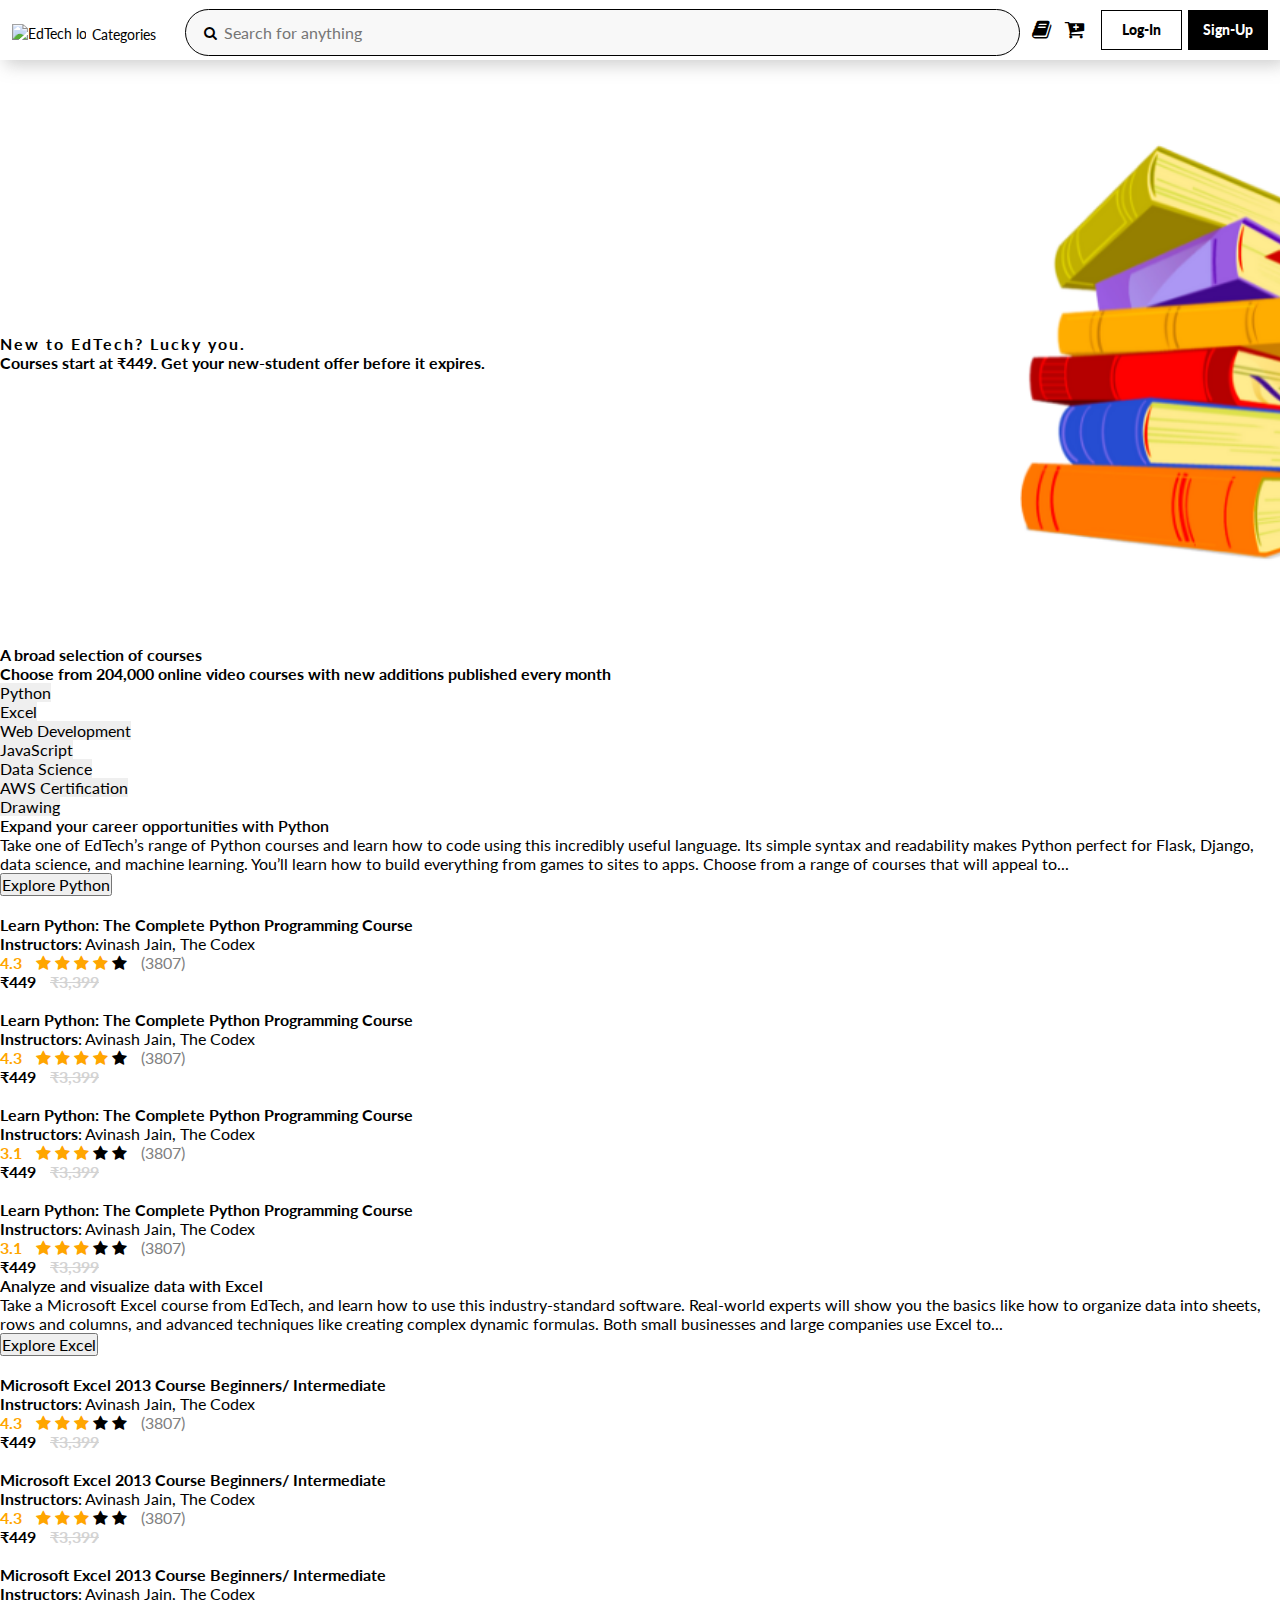
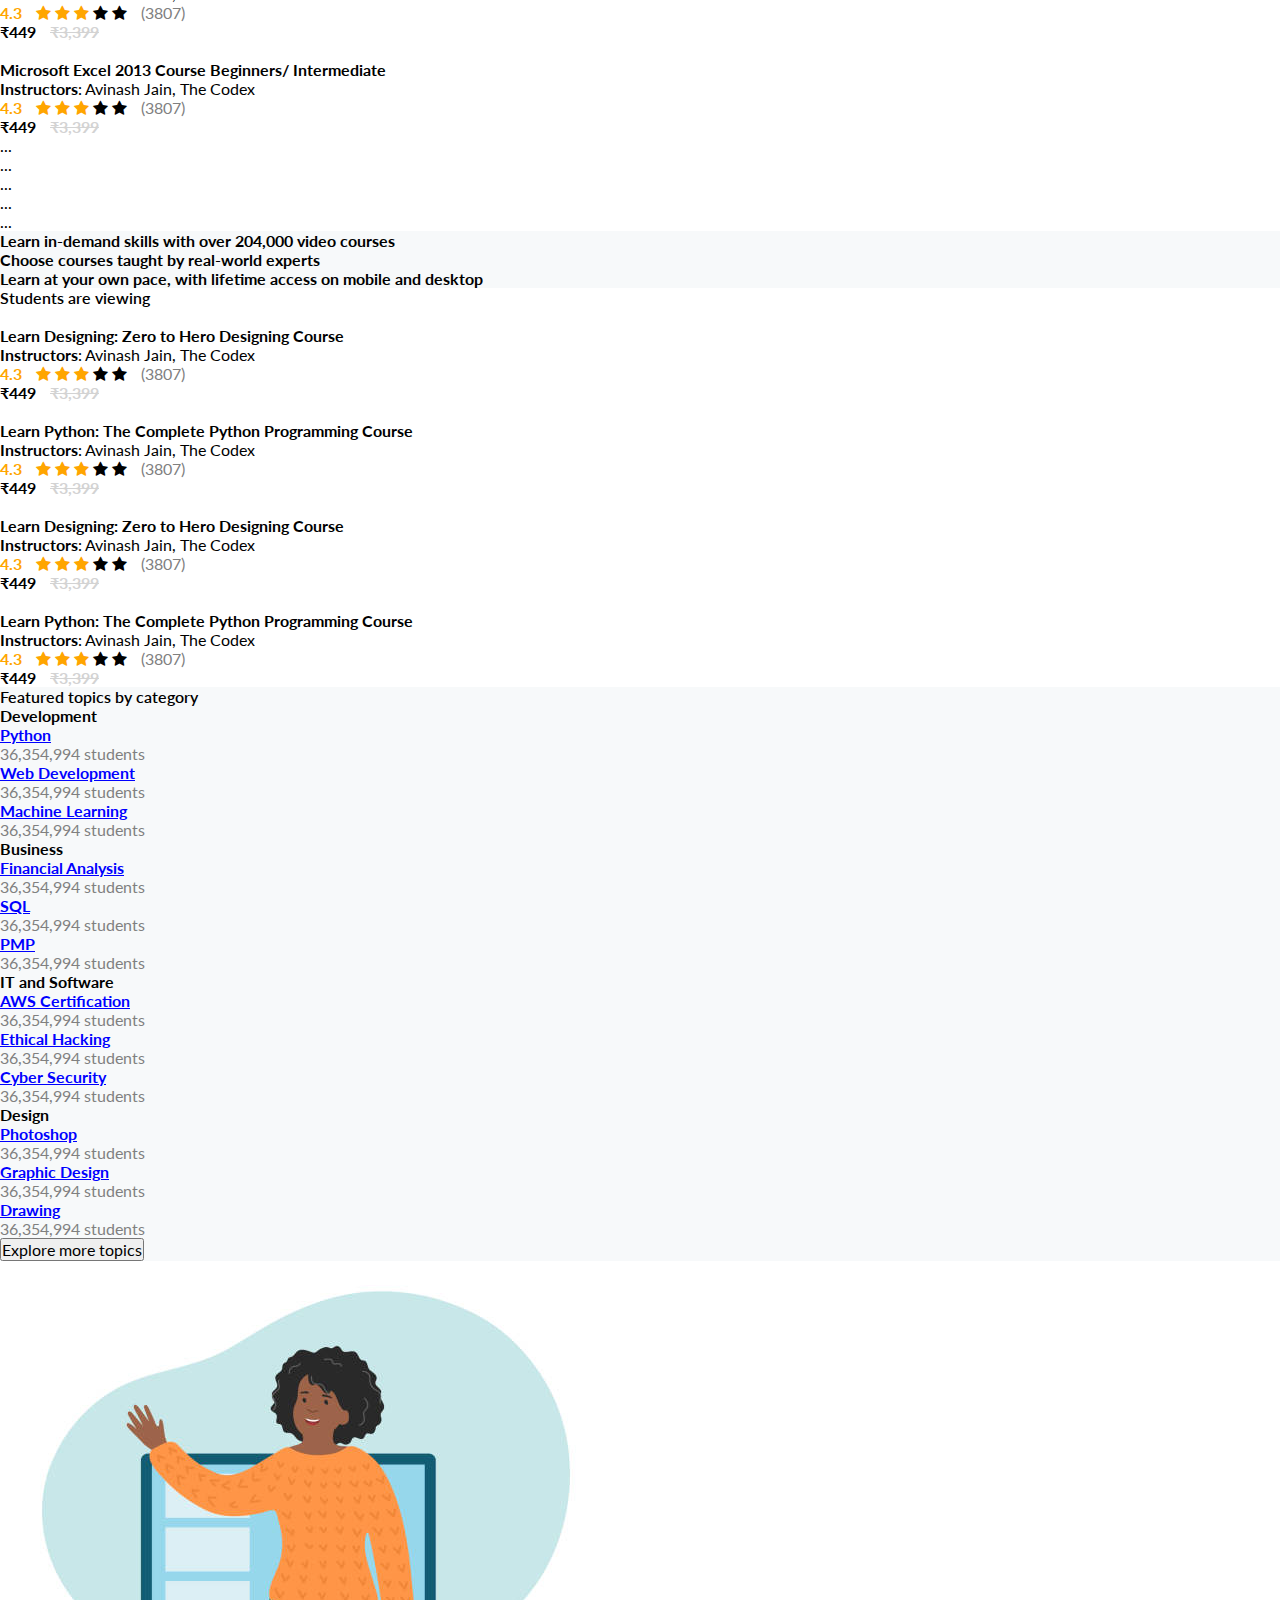
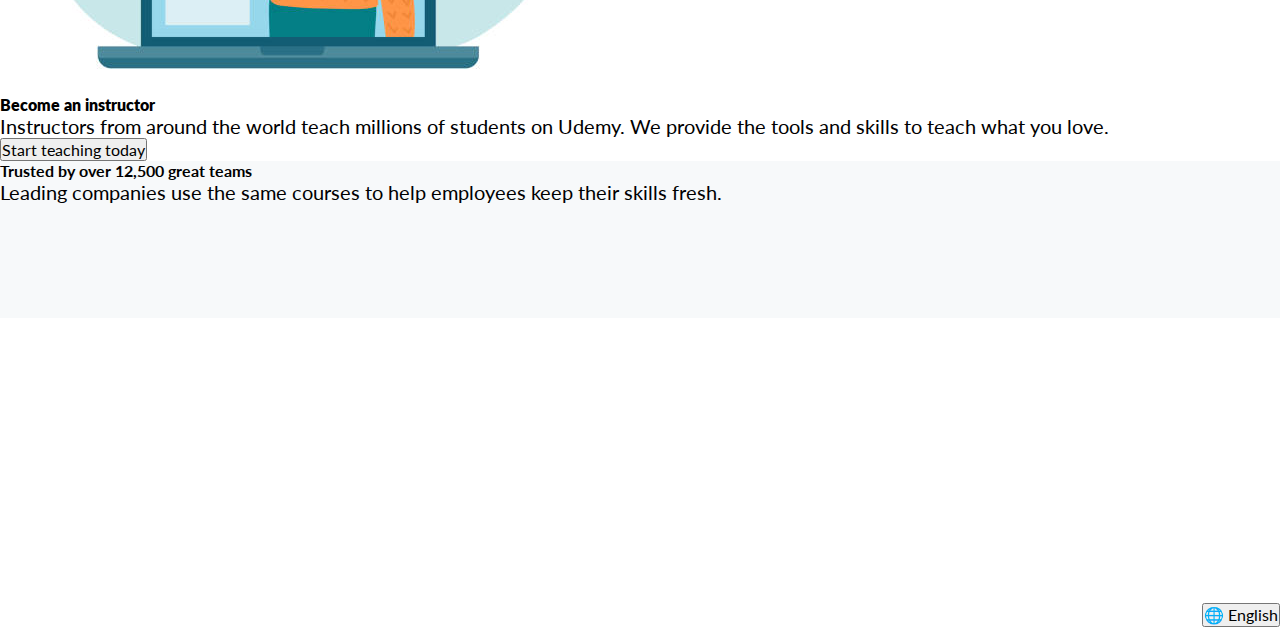
==== index.html @ f1620d8a "first commit" ====
<!DOCTYPE html>
<html lang="en">

<head>
    <meta charset="UTF-8">
    <meta http-equiv="X-UA-Compatible" content="IE=edge">
    <meta name="viewport" content="width=device-width, initial-scale=1.0">
    <title>EdTech</title>
    <!-- CSS only -->

    <link href="https://cdn.jsdelivr.net/npm/bootstrap@5.2.2/dist/css/bootstrap.min.css" rel="stylesheet"
        integrity="sha384-Zenh87qX5JnK2Jl0vWa8Ck2rdkQ2Bzep5IDxbcnCeuOxjzrPF/et3URy9Bv1WTRi" crossorigin="anonymous">
    <link rel="stylesheet" href="https://cdnjs.cloudflare.com/ajax/libs/font-awesome/4.7.0/css/font-awesome.min.css">
    <link rel="stylesheet" href="./css/styles.css">
    <style>
        .checked {
            color: orange;
        }

        a:hover {
            text-decoration: underline;
        }
    </style>
</head>

<body class="container-fluid">

    <nav>
        <button class="menu_icon">
            <i class="fa fa-bars"></i>
        </button>

        <button>
            <img class="logo"
                src="https://cdna.artstation.com/p/assets/images/images/016/849/046/large/kyle-miller-edtech-logo.jpg?1553705669"
                alt="EdTech logo" />
        </button>

        <button style="display: flex; padding-top: 10px; margin-right: 20px; " type="button">Categories</button>

        <!-- Search  -->
        <form action="nothing">
            <button type="submit"><i class="fa fa-search"></i></button>
            <input type="text" placeholder="Search for anything" />
        </form>
        <!-- ----- -->

        <a href="/learning.html" class="">
            <button class="book" type="button">
                <i class="fa fa-book" style="transform: scale(150%);"></i>
            </button>
        </a>
        <a href="/cart.html" class="">
            <button class="cart" type="button">
                <i class="fa fa-cart-plus" style="transform: scale(150%);"></i>
            </button>
        </a>
        <a href="./login.html"><button class="logIn" type="button">Log-In</button></a>
        <a href="./signup.html"><button class="signUp" type="button">Sign-Up</button></a>
    </nav>

    <!-- header -->
    <header style="display: grid; align-content: center;">
        <div class="row">
            <div class="col-4 offset-1 ">
                <div class="card px-4 py-4 shadow">
                    <h1 style="font-weight: 700;letter-spacing: 2px;">New to EdTech? Lucky you.</h1>
                    <h5>Courses start at ₹449. Get your new-student offer before it expires.</h5>
                </div>
            </div>
            <div class="col-6">
            </div>
        </div>
    </header>

    <main class="my-5">
        <section class="px-3 my-5">
            <h2 style="font-weight: 700;">A broad selection of courses</h2>
            <h5>Choose from 204,000 online video courses with new additions published every month</h5>

            <div class="my-4 fs-5">
                <ul class="nav nav-tabs mb-3" id="myTab" role="tablist" style="border: 0 !important;">
                    <li class="nav-item" role="presentation">
                        <button class="nav-link active" id="home-tab" data-bs-toggle="tab"
                            data-bs-target="#home-tab-pane" type="button" role="tab" aria-controls="home-tab-pane"
                            aria-selected="true" style="border: 0 !important;">Python</button>
                    </li>
                    <li class="nav-item" role="presentation">
                        <button class="nav-link" id="profile-tab" data-bs-toggle="tab"
                            data-bs-target="#profile-tab-pane" type="button" role="tab" aria-controls="profile-tab-pane"
                            aria-selected="false" style="border: 0 !important;">Excel</button>
                    </li>
                    <li class="nav-item" role="presentation">
                        <button class="nav-link" id="contact-tab" data-bs-toggle="tab"
                            data-bs-target="#contact-tab-pane" type="button" role="tab" aria-controls="contact-tab-pane"
                            aria-selected="false" style="border: 0 !important;">Web Development</button>
                    </li>
                    <li class="nav-item" role="presentation">
                        <button class="nav-link" id="javascript-tab" data-bs-toggle="tab"
                            data-bs-target="#javascript-tab-pane" type="button" role="tab"
                            aria-controls="javascript-tab-pane" aria-selected="false"
                            style="border: 0 !important;">JavaScript</button>
                    </li>
                    <li class="nav-item" role="presentation">
                        <button class="nav-link" id="ds-tab" data-bs-toggle="tab" data-bs-target="#ds-tab-pane"
                            type="button" role="tab" aria-controls="ds-tab-pane" aria-selected="false"
                            style="border: 0 !important;">Data Science</button>
                    </li>
                    <li class="nav-item" role="presentation">
                        <button class="nav-link" id="aws-tab" data-bs-toggle="tab" data-bs-target="#aws-tab-pane"
                            type="button" role="tab" aria-controls="aws-tab-pane" aria-selected="false"
                            style="border: 0 !important;">AWS Certification</button>
                    </li>
                    <li class="nav-item" role="presentation">
                        <button class="nav-link" id="drawing-tab" data-bs-toggle="tab"
                            data-bs-target="#drawing-tab-pane" type="button" role="tab" aria-controls="drawing-tab-pane"
                            aria-selected="false" style="border: 0 !important;">Drawing</button>
                    </li>
                </ul>
                <div class="tab-content" id="myTabContent">
                    <div class="tab-pane fade show active" id="home-tab-pane" role="tabpanel" aria-labelledby="home-tab"
                        tabindex="0">
                        <div class="card py-4 px-4">
                            <h3 style="font-weight: 600;">Expand your career opportunities with Python</h3>
                            <p>Take one of EdTech’s range of Python courses and learn how to code using this incredibly
                                useful language. Its simple syntax and readability makes Python perfect for Flask,
                                Django, data science, and machine learning. You’ll learn how to build everything from
                                games to sites to apps. Choose from a range of courses that will appeal to...</p>
                            <div class="mb-4">
                                <button class="btn btn-outline-dark pb-2 rounded-0">Explore Python</button>
                            </div>

                            <div class="row">
                                <div class="col-3">
                                    <a href="/course.html" class="" style="text-decoration: none; color:black">
                                        <div class="">
                                            <img src="https://i.pinimg.com/736x/26/56/7e/26567ea3d31725c30d3c6a5e20f663bc.jpg"
                                                alt="" class="img-fluid">
                                            <h5 class="mt-4" style="font-weight: bold;">Learn Python: The Complete
                                                Python
                                                Programming Course</h5>
                                            <p><small>
                                                    <span style="font-weight: bold;">Instructors</span>:
                                                    Avinash Jain, The Codex
                                                </small><br>
                                                <small>
                                                    <span
                                                        style="color: orange;font-weight: bold;margin-right: 10px;">4.3</span>
                                                    <span class="fa fa-star checked"></span>
                                                    <span class="fa fa-star checked"></span>
                                                    <span class="fa fa-star checked"></span>
                                                    <span class="fa fa-star checked"></span>
                                                    <span class="fa fa-star" style="margin-right: 10px;"></span>
                                                    <span style="color: gray;">(3807)</span>
                                                </small>
                                            </p>
                                            <p style="font-weight: bold;"><span style="margin-right: 10px;">₹449</span>
                                                <span
                                                    style="color:lightgray;text-decoration: line-through;">₹3,399</span>
                                            </p>
                                        </div>
                                    </a>
                                </div>

                                <div class="col-3">
                                    <a href="/course.html" class="" style="text-decoration: none; color:black">
                                        <div class="">
                                            <img src="https://i.pinimg.com/736x/26/56/7e/26567ea3d31725c30d3c6a5e20f663bc.jpg"
                                                alt="" class="img-fluid">
                                            <h5 class="mt-4" style="font-weight: bold;">Learn Python: The Complete
                                                Python
                                                Programming Course</h5>
                                            <p><small>
                                                    <span style="font-weight: bold;">Instructors</span>:
                                                    Avinash Jain, The Codex
                                                </small><br>
                                                <small>
                                                    <span
                                                        style="color: orange;font-weight: bold;margin-right: 10px;">4.3</span>
                                                    <span class="fa fa-star checked"></span>
                                                    <span class="fa fa-star checked"></span>
                                                    <span class="fa fa-star checked"></span>
                                                    <span class="fa fa-star checked"></span>
                                                    <span class="fa fa-star" style="margin-right: 10px;"></span>
                                                    <span style="color: gray;">(3807)</span>
                                                </small>
                                            </p>
                                            <p style="font-weight: bold;"><span style="margin-right: 10px;">₹449</span>
                                                <span
                                                    style="color:lightgray;text-decoration: line-through;">₹3,399</span>
                                            </p>
                                        </div>
                                    </a>
                                </div>
                                <div class="col-3">
                                    <a href="/course.html" class="" style="text-decoration: none; color:black">
                                        <div class="">
                                            <img src="https://i.pinimg.com/736x/26/56/7e/26567ea3d31725c30d3c6a5e20f663bc.jpg"
                                                alt="" class="img-fluid">
                                            <h5 class="mt-4" style="font-weight: bold;">Learn Python: The Complete
                                                Python
                                                Programming Course</h5>
                                            <p><small>
                                                    <span style="font-weight: bold;">Instructors</span>:
                                                    Avinash Jain, The Codex
                                                </small><br>
                                                <small>
                                                    <span
                                                        style="color: orange;font-weight: bold;margin-right: 10px;">3.1</span>
                                                    <span class="fa fa-star checked"></span>
                                                    <span class="fa fa-star checked"></span>
                                                    <span class="fa fa-star checked"></span>
                                                    <span class="fa fa-star"></span>
                                                    <span class="fa fa-star" style="margin-right: 10px;"></span>
                                                    <span style="color: gray;">(3807)</span>
                                                </small>
                                            </p>
                                            <p style="font-weight: bold;"><span style="margin-right: 10px;">₹449</span>
                                                <span
                                                    style="color:lightgray;text-decoration: line-through;">₹3,399</span>
                                            </p>
                                        </div>
                                    </a>
                                </div>
                                <div class="col-3">
                                    <a href="/course.html" class="" style="text-decoration: none; color:black">
                                        <div class="">
                                            <img src="https://i.pinimg.com/736x/26/56/7e/26567ea3d31725c30d3c6a5e20f663bc.jpg"
                                                alt="" class="img-fluid">
                                            <h5 class="mt-4" style="font-weight: bold;">Learn Python: The Complete
                                                Python
                                                Programming Course</h5>
                                            <p><small>
                                                    <span style="font-weight: bold;">Instructors</span>:
                                                    Avinash Jain, The Codex
                                                </small><br>
                                                <small>
                                                    <span
                                                        style="color: orange;font-weight: bold;margin-right: 10px;">3.1</span>
                                                    <span class="fa fa-star checked"></span>
                                                    <span class="fa fa-star checked"></span>
                                                    <span class="fa fa-star checked"></span>
                                                    <span class="fa fa-star"></span>
                                                    <span class="fa fa-star" style="margin-right: 10px;"></span>
                                                    <span style="color: gray;">(3807)</span>
                                                </small>
                                            </p>
                                            <p style="font-weight: bold;"><span style="margin-right: 10px;">₹449</span>
                                                <span
                                                    style="color:lightgray;text-decoration: line-through;">₹3,399</span>
                                            </p>
                                        </div>
                                    </a>
                                </div>
                            </div>
                        </div>
                    </div>
                    <div class="tab-pane fade" id="profile-tab-pane" role="tabpanel" aria-labelledby="profile-tab"
                        tabindex="0">
                        <div class="card py-4 px-4">
                            <h3 style="font-weight: 600;">Analyze and visualize data with Excel</h3>
                            <p>Take a Microsoft Excel course from EdTech, and learn how to use this industry-standard
                                software. Real-world experts will show you the basics like how to organize data into
                                sheets, rows and columns, and advanced techniques like creating complex dynamic
                                formulas. Both small businesses and large companies use Excel to...</p>
                            <div class="mb-4">
                                <button class="btn btn-outline-dark pb-2 rounded-0">Explore Excel</button>
                            </div>

                            <div class="row">
                                <div class="col-3">
                                    <div class="">
                                        <img src="https://asset20.ckassets.com/blog/wp-content/uploads/sites/5/Blog-Images/Excel-Courses-Online/Beg-to-adv.jpg"
                                            alt="" class="img-fluid">
                                        <h5 class="mt-4" style="font-weight: bold;">Microsoft Excel 2013 Course
                                            Beginners/ Intermediate </h5>
                                        <p><small>
                                                <span style="font-weight: bold;">Instructors</span>:
                                                Avinash Jain, The Codex
                                            </small><br>
                                            <small>
                                                <span
                                                    style="color: orange;font-weight: bold;margin-right: 10px;">4.3</span>
                                                <span class="fa fa-star checked"></span>
                                                <span class="fa fa-star checked"></span>
                                                <span class="fa fa-star checked"></span>
                                                <span class="fa fa-star"></span>
                                                <span class="fa fa-star" style="margin-right: 10px;"></span>
                                                <span style="color: gray;">(3807)</span>
                                            </small>
                                        </p>
                                        <p style="font-weight: bold;"><span style="margin-right: 10px;">₹449</span>
                                            <span style="color:lightgray;text-decoration: line-through;">₹3,399</span>
                                        </p>
                                    </div>
                                </div>
                                <div class="col-3">
                                    <div class="">
                                        <img src="https://asset20.ckassets.com/blog/wp-content/uploads/sites/5/Blog-Images/Excel-Courses-Online/Beg-to-adv.jpg"
                                            alt="" class="img-fluid">
                                        <h5 class="mt-4" style="font-weight: bold;">Microsoft Excel 2013 Course
                                            Beginners/ Intermediate </h5>
                                        <p><small>
                                                <span style="font-weight: bold;">Instructors</span>:
                                                Avinash Jain, The Codex
                                            </small><br>
                                            <small>
                                                <span
                                                    style="color: orange;font-weight: bold;margin-right: 10px;">4.3</span>
                                                <span class="fa fa-star checked"></span>
                                                <span class="fa fa-star checked"></span>
                                                <span class="fa fa-star checked"></span>
                                                <span class="fa fa-star"></span>
                                                <span class="fa fa-star" style="margin-right: 10px;"></span>
                                                <span style="color: gray;">(3807)</span>
                                            </small>
                                        </p>
                                        <p style="font-weight: bold;"><span style="margin-right: 10px;">₹449</span>
                                            <span style="color:lightgray;text-decoration: line-through;">₹3,399</span>
                                        </p>
                                    </div>
                                </div>
                                <div class="col-3">
                                    <div class="">
                                        <img src="https://asset20.ckassets.com/blog/wp-content/uploads/sites/5/Blog-Images/Excel-Courses-Online/Beg-to-adv.jpg"
                                            alt="" class="img-fluid">
                                        <h5 class="mt-4" style="font-weight: bold;">Microsoft Excel 2013 Course
                                            Beginners/ Intermediate </h5>
                                        <p><small>
                                                <span style="font-weight: bold;">Instructors</span>:
                                                Avinash Jain, The Codex
                                            </small><br>
                                            <small>
                                                <span
                                                    style="color: orange;font-weight: bold;margin-right: 10px;">4.3</span>
                                                <span class="fa fa-star checked"></span>
                                                <span class="fa fa-star checked"></span>
                                                <span class="fa fa-star checked"></span>
                                                <span class="fa fa-star"></span>
                                                <span class="fa fa-star" style="margin-right: 10px;"></span>
                                                <span style="color: gray;">(3807)</span>
                                            </small>
                                        </p>
                                        <p style="font-weight: bold;"><span style="margin-right: 10px;">₹449</span>
                                            <span style="color:lightgray;text-decoration: line-through;">₹3,399</span>
                                        </p>
                                    </div>
                                </div>
                                <div class="col-3">
                                    <div class="">
                                        <img src="https://asset20.ckassets.com/blog/wp-content/uploads/sites/5/Blog-Images/Excel-Courses-Online/Beg-to-adv.jpg"
                                            alt="" class="img-fluid">
                                        <h5 class="mt-4" style="font-weight: bold;">Microsoft Excel 2013 Course
                                            Beginners/ Intermediate </h5>
                                        <p><small>
                                                <span style="font-weight: bold;">Instructors</span>:
                                                Avinash Jain, The Codex
                                            </small><br>
                                            <small>
                                                <span
                                                    style="color: orange;font-weight: bold;margin-right: 10px;">4.3</span>
                                                <span class="fa fa-star checked"></span>
                                                <span class="fa fa-star checked"></span>
                                                <span class="fa fa-star checked"></span>
                                                <span class="fa fa-star"></span>
                                                <span class="fa fa-star" style="margin-right: 10px;"></span>
                                                <span style="color: gray;">(3807)</span>
                                            </small>
                                        </p>
                                        <p style="font-weight: bold;"><span style="margin-right: 10px;">₹449</span>
                                            <span style="color:lightgray;text-decoration: line-through;">₹3,399</span>
                                        </p>
                                    </div>
                                </div>
                            </div>
                        </div>
                    </div>
                    <div class="tab-pane fade" id="contact-tab-pane" role="tabpanel" aria-labelledby="contact-tab"
                        tabindex="0">...</div>
                    <div class="tab-pane fade" id="javascript-tab-pane" role="tabpanel" aria-labelledby="javascript-tab"
                        tabindex="0">...</div>
                    <div class="tab-pane fade" id="ds-tab-pane" role="tabpanel" aria-labelledby="ds-tab" tabindex="0">
                        ...</div>
                    <div class="tab-pane fade" id="aws-tab-pane" role="tabpanel" aria-labelledby="aws-tab" tabindex="0">
                        ...</div>
                    <div class="tab-pane fade" id="drawing-tab-pane" role="tabpanel" aria-labelledby="drawing-tab"
                        tabindex="0">...</div>
                </div>
            </div>
        </section>

        <section style="background-color: #f7f9fa;" class="py-4">
            <div class="px-5">
                <div class="row">
                    <div class="col">
                        <div class="row">
                            <div class="col-3">
                                <!-- Add Image -->

                            </div>
                            <div class="col-9">
                                <h5 style="font-weight: bold;">Learn in-demand skills with over 204,000 video courses
                                </h5>
                            </div>
                        </div>
                    </div>
                    <div class="col">
                        <div class="row">
                            <div class="col-3">
                                <!-- Add Image -->

                            </div>
                            <div class="col-9">
                                <h5 style="font-weight: bold;">Choose courses taught by real-world experts</h5>
                            </div>
                        </div>
                    </div>
                    <div class="col">
                        <div class="row">
                            <div class="col-3">
                                <!-- Add Image -->

                            </div>
                            <div class="col-9">
                                <h5 style="font-weight: bold;">Learn at your own pace, with lifetime access on mobile
                                    and desktop</h5>
                            </div>
                        </div>
                    </div>
                </div>
            </div>
        </section>

        <section class="my-5 py-5">
            <div class="mx-5">
                <h3 style="font-weight: 600;" class="mb-3">Students are viewing</h3>

                <div class="row">
                    <div class="col-3">
                        <div class="">
                            <img src="https://www.appdupe.com/blog/wp-content/uploads/2020/07/poster_1.jpg" alt=""
                                class="img-fluid">
                            <h5 class="mt-4" style="font-weight: bold;">Learn Designing: Zero to Hero Designing
                                Course</h5>
                            <p><small>
                                    <span style="font-weight: bold;">Instructors</span>:
                                    Avinash Jain, The Codex
                                </small><br>
                                <small>
                                    <span style="color: orange;font-weight: bold;margin-right: 10px;">4.3</span>
                                    <span class="fa fa-star checked"></span>
                                    <span class="fa fa-star checked"></span>
                                    <span class="fa fa-star checked"></span>
                                    <span class="fa fa-star"></span>
                                    <span class="fa fa-star" style="margin-right: 10px;"></span>
                                    <span style="color: gray;">(3807)</span>
                                </small>
                            </p>
                            <p style="font-weight: bold;"><span style="margin-right: 10px;">₹449</span> <span
                                    style="color:lightgray;text-decoration: line-through;">₹3,399</span></p>
                        </div>
                    </div>
                    <div class="col-3">
                        <div class="">
                            <img src="https://www.fossmint.com/wp-content/uploads/2020/03/Udemy-Advance-Python-Learning-Courses.png"
                                alt="" class="img-fluid">
                            <h5 class="mt-4" style="font-weight: bold;">Learn Python: The Complete Python Programming
                                Course</h5>
                            <p><small>
                                    <span style="font-weight: bold;">Instructors</span>:
                                    Avinash Jain, The Codex
                                </small><br>
                                <small>
                                    <span style="color: orange;font-weight: bold;margin-right: 10px;">4.3</span>
                                    <span class="fa fa-star checked"></span>
                                    <span class="fa fa-star checked"></span>
                                    <span class="fa fa-star checked"></span>
                                    <span class="fa fa-star"></span>
                                    <span class="fa fa-star" style="margin-right: 10px;"></span>
                                    <span style="color: gray;">(3807)</span>
                                </small>
                            </p>
                            <p style="font-weight: bold;"><span style="margin-right: 10px;">₹449</span> <span
                                    style="color:lightgray;text-decoration: line-through;">₹3,399</span></p>
                        </div>
                    </div>
                    <div class="col-3">
                        <div class="">
                            <img src="https://www.appdupe.com/blog/wp-content/uploads/2020/07/poster_1.jpg" alt=""
                                class="img-fluid">
                            <h5 class="mt-4" style="font-weight: bold;">Learn Designing: Zero to Hero Designing
                                Course</h5>
                            <p><small>
                                    <span style="font-weight: bold;">Instructors</span>:
                                    Avinash Jain, The Codex
                                </small><br>
                                <small>
                                    <span style="color: orange;font-weight: bold;margin-right: 10px;">4.3</span>
                                    <span class="fa fa-star checked"></span>
                                    <span class="fa fa-star checked"></span>
                                    <span class="fa fa-star checked"></span>
                                    <span class="fa fa-star"></span>
                                    <span class="fa fa-star" style="margin-right: 10px;"></span>
                                    <span style="color: gray;">(3807)</span>
                                </small>
                            </p>
                            <p style="font-weight: bold;"><span style="margin-right: 10px;">₹449</span> <span
                                    style="color:lightgray;text-decoration: line-through;">₹3,399</span></p>
                        </div>
                    </div>
                    <div class="col-3">
                        <div class="">
                            <img src="https://www.fossmint.com/wp-content/uploads/2020/03/Udemy-Advance-Python-Learning-Courses.png"
                                alt="" class="img-fluid">
                            <h5 class="mt-4" style="font-weight: bold;">Learn Python: The Complete Python Programming
                                Course</h5>
                            <p><small>
                                    <span style="font-weight: bold;">Instructors</span>:
                                    Avinash Jain, The Codex
                                </small><br>
                                <small>
                                    <span style="color: orange;font-weight: bold;margin-right: 10px;">4.3</span>
                                    <span class="fa fa-star checked"></span>
                                    <span class="fa fa-star checked"></span>
                                    <span class="fa fa-star checked"></span>
                                    <span class="fa fa-star"></span>
                                    <span class="fa fa-star" style="margin-right: 10px;"></span>
                                    <span style="color: gray;">(3807)</span>
                                </small>
                            </p>
                            <p style="font-weight: bold;"><span style="margin-right: 10px;">₹449</span> <span
                                    style="color:lightgray;text-decoration: line-through;">₹3,399</span></p>
                        </div>
                    </div>
                </div>
            </div>
        </section>

        <section class="my-5 py-5 mx-0 px-0" style="background-color: #F7F9FA;">
            <div class="mx-5">
                <h3 style="font-weight: 600;" class="mb-5">Featured topics by category</h3>
                <div class="row">
                    <div class="col">
                        <h4 class="pb-2">Development</h4>
                        <div class="my-4">
                            <h5><a href="" style="color: blue;">Python</a></h5>
                            <p style="color: gray;">36,354,994 students</p>
                        </div>
                        <div class="my-4">
                            <h5><a href="" style="color: blue;">Web Development</a></h5>
                            <p style="color: gray;">36,354,994 students</p>
                        </div>
                        <div class="my-4">
                            <h5><a href="" style="color: blue;">Machine Learning</a></h5>
                            <p style="color: gray;">36,354,994 students</p>
                        </div>

                    </div>
                    <div class="col">
                        <h4 class="pb-2">Business</h4>
                        <div class="my-4">
                            <h5><a href="" style="color: blue;">Financial Analysis</a></h5>
                            <p style="color: gray;">36,354,994 students</p>
                        </div>
                        <div class="my-4">
                            <h5><a href="" style="color: blue;">SQL</a></h5>
                            <p style="color: gray;">36,354,994 students</p>
                        </div>
                        <div class="my-4">
                            <h5><a href="" style="color: blue;">PMP</a></h5>
                            <p style="color: gray;">36,354,994 students</p>
                        </div>
                    </div>
                    <div class="col">
                        <h4 class="pb-2">IT and Software</h4>
                        <div class="my-4">
                            <h5><a href="" style="color: blue;">AWS Certification</a></h5>
                            <p style="color: gray;">36,354,994 students</p>
                        </div>
                        <div class="my-4">
                            <h5><a href="" style="color: blue;">Ethical Hacking</a></h5>
                            <p style="color: gray;">36,354,994 students</p>
                        </div>
                        <div class="my-4">
                            <h5><a href="" style="color: blue;">Cyber Security</a></h5>
                            <p style="color: gray;">36,354,994 students</p>
                        </div>
                    </div>
                    <div class="col">
                        <h4 class="pb-2">Design</h4>
                        <div class="my-4">
                            <h5><a href="" style="color: blue;">Photoshop</a></h5>
                            <p style="color: gray;">36,354,994 students</p>
                        </div>
                        <div class="my-4">
                            <h5><a href="" style="color: blue;">Graphic Design</a></h5>
                            <p style="color: gray;">36,354,994 students</p>
                        </div>
                        <div class="my-4">
                            <h5><a href="" style="color: blue;">Drawing</a></h5>
                            <p style="color: gray;">36,354,994 students</p>
                        </div>
                    </div>
                </div>
                <div class="mb-4 mt-3">
                    <button class="btn btn-outline-dark pb-2 rounded-0">Explore more topics</button>
                </div>
            </div>
        </section>


        <section class="my-5 pb-5">
            <div class="container">
                <div class="row d-flex align-items-center">
                    <div class="col-5 offset-1">
                        <img src="./images/instructor.jpg" alt="" class="img-fluid">
                    </div>
                    <div class="col-4">
                        <h1 style="font-weight: 800;">Become an instructor</h1>
                        <p style="font-size: 20px;" class="pb-3">Instructors from around the world teach millions of
                            students on Udemy. We provide the tools and skills to teach what you love.</p>
                        <button class="btn btn-dark rounded-0 pb-2">Start teaching today</button>
                    </div>
                </div>
            </div>
        </section>

        <section class="my-5" style="background-color: #F7F9FA;">
            <div class="px-5 py-5">
                <h3 class="text-center" style="font-weight: bold;">Trusted by over 12,500 great teams</h3>
                <p class="text-center mb-5" style="font-size: 20px;">Leading companies use the same courses to help
                    employees keep their skills fresh.</p>
                <div class="row">
                    <div class="col">
                        <img src="https://s.udemycdn.com/partner-logos/v4/nasdaq-dark.svg" alt="" class="img-fluid">
                    </div>
                    <div class="col">
                        <img src="https://s.udemycdn.com/partner-logos/v4/volkswagen-dark.svg" alt="" class="img-fluid">
                    </div>
                    <div class="col">
                        <img src="https://s.udemycdn.com/partner-logos/v4/box-dark.svg" alt="" class="img-fluid">
                    </div>
                    <div class="col">
                        <img src="https://s.udemycdn.com/partner-logos/v4/netapp-dark.svg" alt="" class="img-fluid">
                    </div>
                    <div class="col">
                        <img src="https://s.udemycdn.com/partner-logos/v4/eventbrite-dark.svg" alt="" class="img-fluid">
                    </div>
                    <div class="col">
                        <img src="https://s.udemycdn.com/partner-logos/v4/tcs-dark.svg" alt="" class="img-fluid">
                    </div>
                </div>
            </div>
        </section>

        <footer class="bg-dark">
            <div class="px-5 py-5">
                <div class="row">
                    <div class="col">
                        <p><a href="" style="color:white;text-decoration:none;">EdTech Business</a></p>
                        <p><a href="" style="color:white;text-decoration:none;">Teacher on EdTech</a></p>
                        <p><a href="" style="color:white;text-decoration:none;">About Us</a></p>
                        <p><a href="" style="color:white;text-decoration:none;">Get The App</a></p>
                        <p><a href="" style="color:white;text-decoration:none;">Contact Us</a></p>
                    </div>

                    <div class="col">
                        <p><a href="" style="color:white;text-decoration:none;">Careers</a></p>
                        <p><a href="" style="color:white;text-decoration:none;">Blog</a></p>
                        <p><a href="" style="color:white;text-decoration:none;">Help and Support</a></p>
                        <p><a href="" style="color:white;text-decoration:none;">Affilate</a></p>
                        <p><a href="" style="color:white;text-decoration:none;">Investors</a></p>
                    </div>

                    <div class="col">
                        <p><a href="" style="color:white;text-decoration:none;">Terms</a></p>
                        <p><a href="" style="color:white;text-decoration:none;">Privacy Policy</a></p>
                        <p><a href="" style="color:white;text-decoration:none;">Cookie Settings</a></p>
                        <p><a href="" style="color:white;text-decoration:none;">Sitemap</a></p>
                        <p><a href="" style="color:white;text-decoration:none;">Accesibility Statement</a></p>
                    </div>
                    <div class="col">
                        <button class="btn btn-outline-light rounded-0 ps-3 pb-2 pe-5" style="float:right">
                            🌐 English
                        </button>
                    </div>
                </div>
            </div>
            <div class="px-5">
                <div class="row">
                    <div class="col">
                        <img style="height: 50px"
                            src="https://cdna.artstation.com/p/assets/images/images/016/849/046/large/kyle-miller-edtech-logo.jpg?1553705669"
                            alt="" class="img-fluid">
                    </div>
                    <div class="col">
                        <p style="float: right; color: white;">© 2022 EdTech, Inc.</p>
                    </div>
                </div>
            </div>
        </footer>

        <!-- JavaScript Bundle with Popper -->
        <script src="https://cdn.jsdelivr.net/npm/bootstrap@5.2.2/dist/js/bootstrap.bundle.min.js"
            integrity="sha384-OERcA2EqjJCMA+/3y+gxIOqMEjwtxJY7qPCqsdltbNJuaOe923+mo//f6V8Qbsw3"
            crossorigin="anonymous"></script>
        <!-- <script defer src="https://use.fontawesome.com/releases/v5.15.4/js/all.js"
            integrity="sha384-rOA1PnstxnOBLzCLMcre8ybwbTmemjzdNlILg8O7z1lUkLXozs4DHonlDtnE7fpc"
            crossorigin="anonymous"></script>
        <script defer src="https://use.fontawesome.com/releases/v5.15.4/js/solid.js"
            integrity="sha384-/BxOvRagtVDn9dJ+JGCtcofNXgQO/CCCVKdMfL115s3gOgQxWaX/tSq5V8dRgsbc"
            crossorigin="anonymous"></script> -->

</body>

</html>
---- css/styles.css ----
@import url('https://fonts.googleapis.com/css2?family=Lato&display=swap');

* {
    margin: 0;
    padding: 0;
    box-sizing: border-box;
    font-size: 100%;
    font-family: 'Lato', sans-serif;
}

header {
    background-image: url("../images/background.png");
    background-position: center;
    background-repeat: no-repeat;
    background-size: cover;
    height: 65vh;
}

.cart {
    padding: 11px 14px;
    height: max-content;
}

.signUp {
    background-color: black;
    color: white;
    font-weight: 900;
    height: 40px;
    width: max-content;
    padding: 0px 15px 0px 15px;
}

.menu_icon {
    display: none;
}

nav {
    height: 60px;
    display: flex;
    padding: 9px;
    justify-content: flex-end;
    align-items: center;
    box-shadow: 5px 5px 16px rgba(128, 128, 128, 0.382);
    z-index: 1;
    position: relative;
}

nav button {
    border: none;
    background-color: white;
    color: black;
    font-weight: 400;
    line-height: 1.4;
    font-size: 0.87rem;
    cursor: pointer;
    margin: 3px;
    width: max-content;
    white-space: nowrap;
}

nav form {
    display: flex;
    width: 100%;
    margin-right: 90px;
    position: relative;
    right: 10px;
    margin: auto;
}

nav form input {
    border: 0.1em solid black;
    padding: 0px 2.4rem 0px 2.4rem;
    display: flex;
    align-items: stretch;
    border-radius: 30px;
    width: 100%;
    height: 47px;
    margin-right: 2px;
    background-color: rgba(0, 0, 0, 0.029);
}

nav form input:focus {
    outline: none;
}

nav form button {
    border: none;
    position: relative;
    background: rgba(76, 175, 80, 0);
    left: 35px;
}

.menu_icon {
    display: none;
}

.logo {
    border: none;
    height: 2.1rem;
    background-color: white;
    position: relative;
    top: 4px;
}

.logIn {
    border: 1px solid black;
    font-weight: 900;
    height: 40px;
    width: max-content;
    padding: 0px 20px 0px 20px;
}
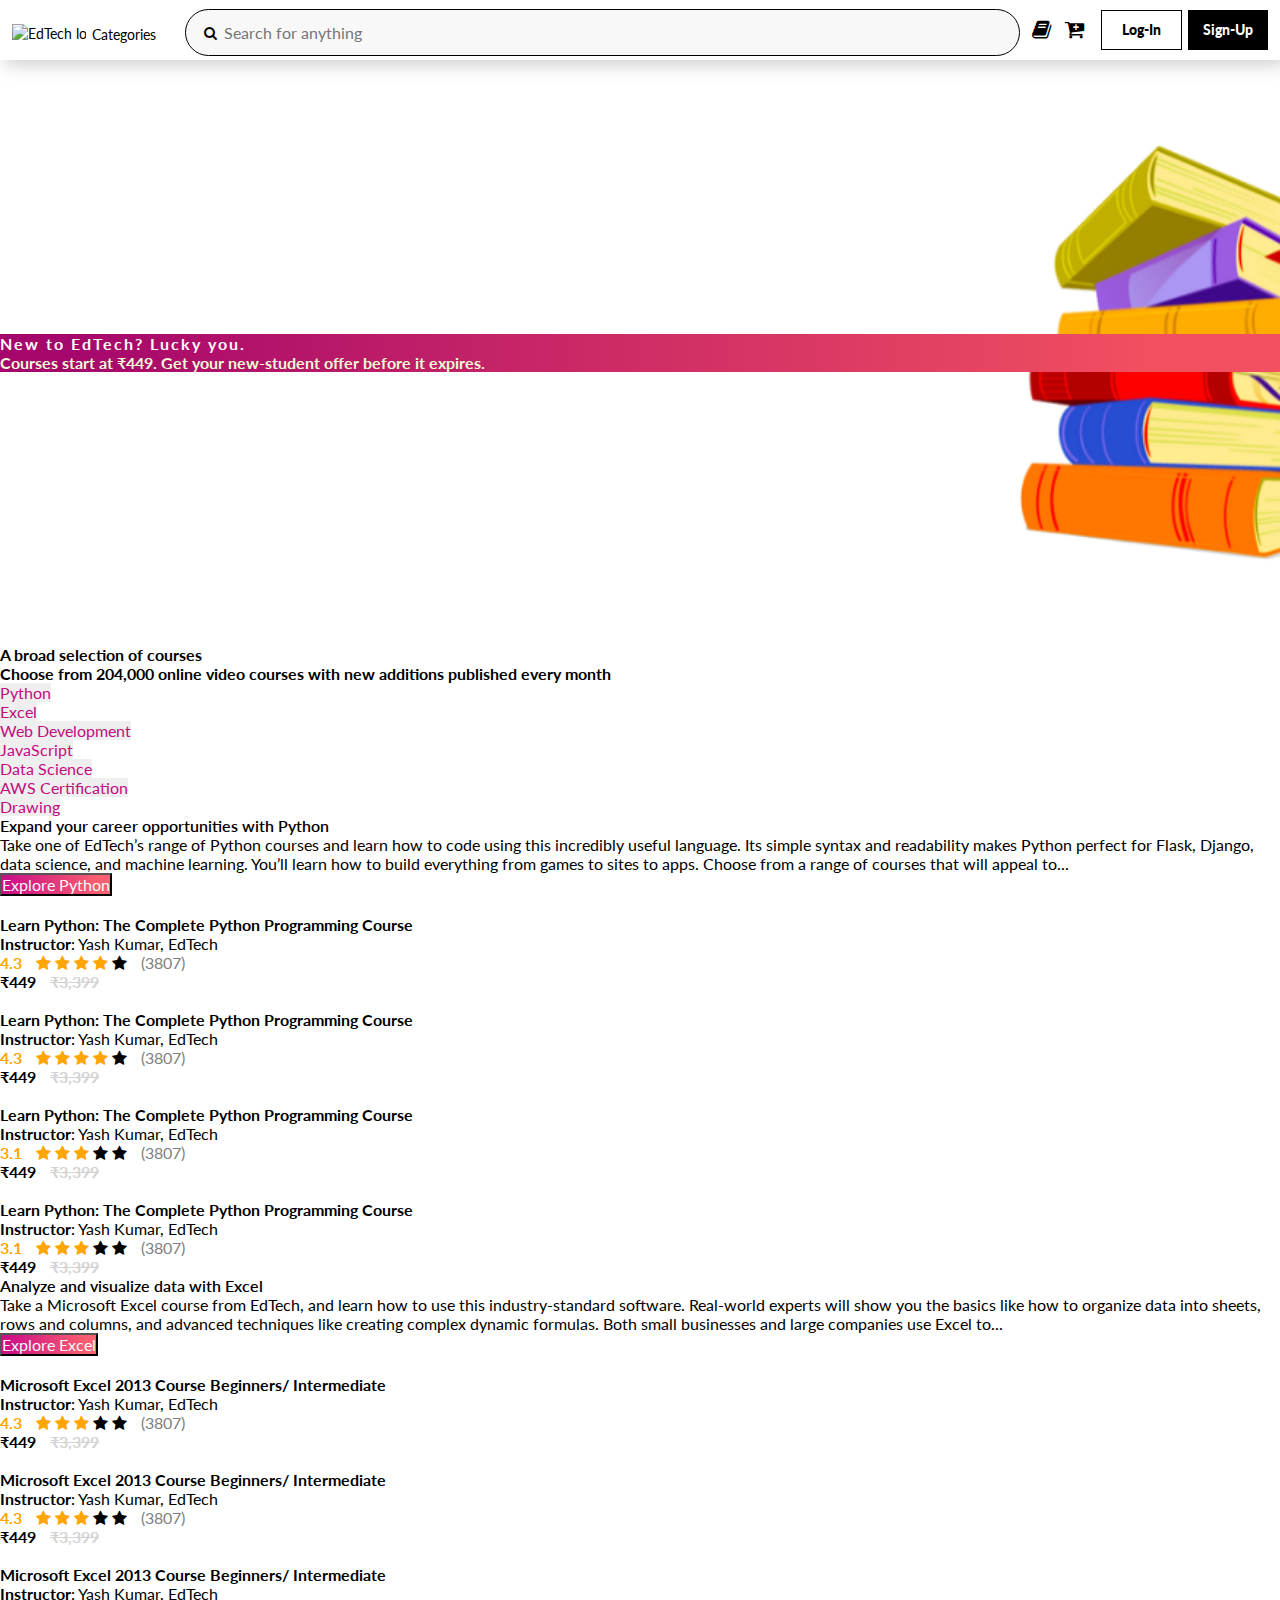
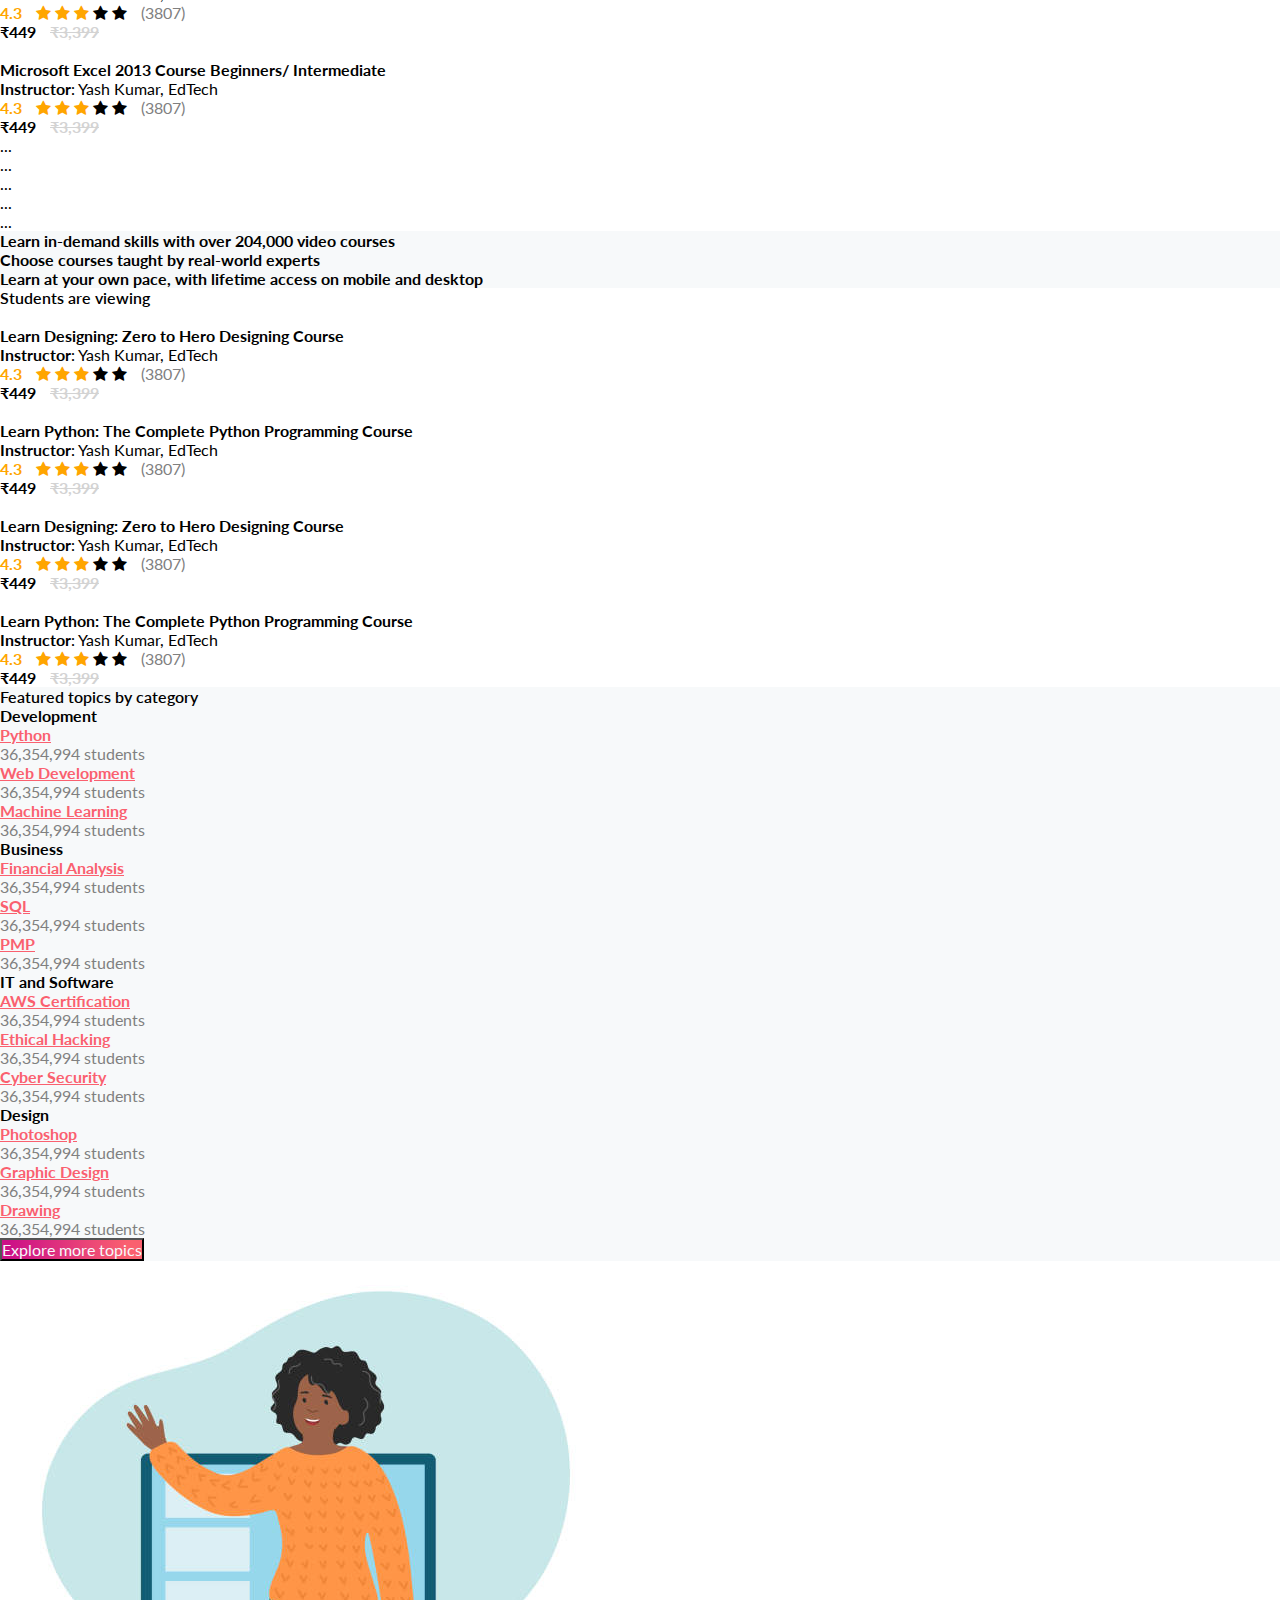
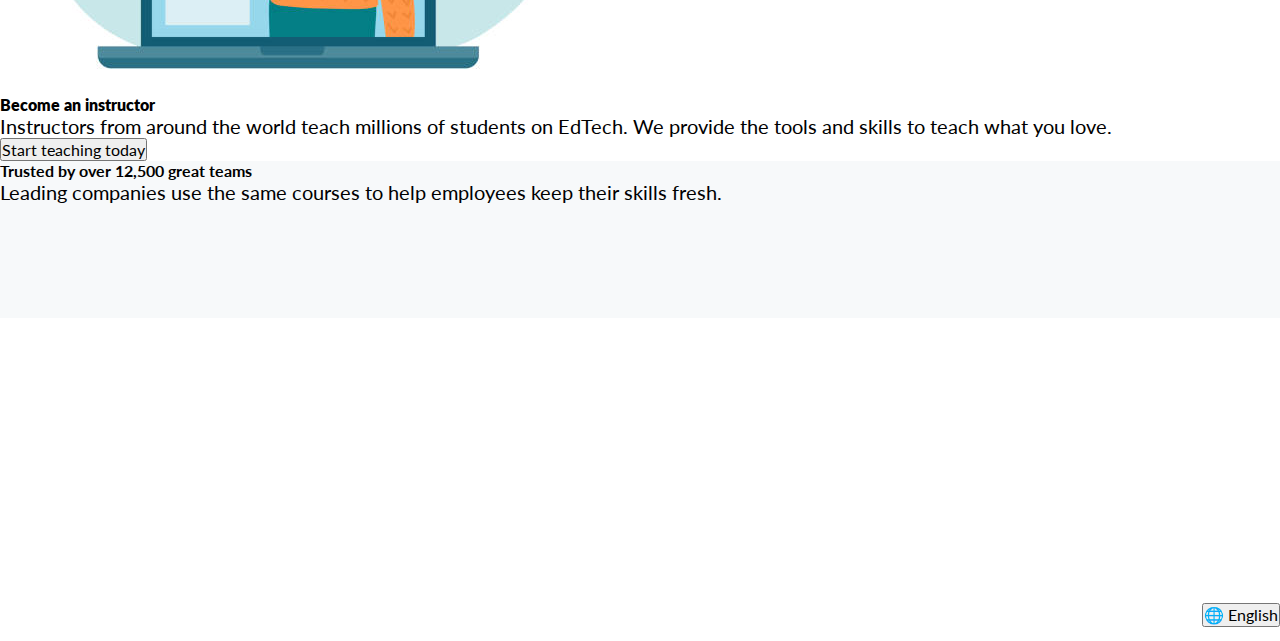
==== commit 74f92ff4: "update v2" ====
--- a/index.html
+++ b/index.html
@@ -63,9 +63,9 @@
     <header style="display: grid; align-content: center;">
         <div class="row">
             <div class="col-4 offset-1 ">
-                <div class="card px-4 py-4 shadow">
-                    <h1 style="font-weight: 700;letter-spacing: 2px;">New to EdTech? Lucky you.</h1>
-                    <h5>Courses start at ₹449. Get your new-student offer before it expires.</h5>
+                <div class="card px-4 py-4 shadow" style="background: linear-gradient(270deg, #F24F60 10.36%, #A5066C 95.36%);">
+                    <h1 style="font-weight: 700;letter-spacing: 2px; color: rgb(254, 251, 251);">New to EdTech? Lucky you.</h1>
+                    <h5 style="color: rgb(238, 251, 212);">Courses start at ₹449. Get your new-student offer before it expires.</h5>
                 </div>
             </div>
             <div class="col-6">
@@ -83,38 +83,38 @@
                     <li class="nav-item" role="presentation">
                         <button class="nav-link active" id="home-tab" data-bs-toggle="tab"
                             data-bs-target="#home-tab-pane" type="button" role="tab" aria-controls="home-tab-pane"
-                            aria-selected="true" style="border: 0 !important;">Python</button>
+                            aria-selected="true" style="border: 0 !important; color:#c10d7f">Python</button>
                     </li>
                     <li class="nav-item" role="presentation">
                         <button class="nav-link" id="profile-tab" data-bs-toggle="tab"
                             data-bs-target="#profile-tab-pane" type="button" role="tab" aria-controls="profile-tab-pane"
-                            aria-selected="false" style="border: 0 !important;">Excel</button>
+                            aria-selected="false" style="border: 0 !important; color:#c10d7f">Excel</button>
                     </li>
                     <li class="nav-item" role="presentation">
                         <button class="nav-link" id="contact-tab" data-bs-toggle="tab"
                             data-bs-target="#contact-tab-pane" type="button" role="tab" aria-controls="contact-tab-pane"
-                            aria-selected="false" style="border: 0 !important;">Web Development</button>
+                            aria-selected="false" style="border: 0 !important; color:#c10d7f">Web Development</button>
                     </li>
                     <li class="nav-item" role="presentation">
                         <button class="nav-link" id="javascript-tab" data-bs-toggle="tab"
                             data-bs-target="#javascript-tab-pane" type="button" role="tab"
                             aria-controls="javascript-tab-pane" aria-selected="false"
-                            style="border: 0 !important;">JavaScript</button>
+                            style="border: 0 !important; color:#c10d7f">JavaScript</button>
                     </li>
                     <li class="nav-item" role="presentation">
                         <button class="nav-link" id="ds-tab" data-bs-toggle="tab" data-bs-target="#ds-tab-pane"
                             type="button" role="tab" aria-controls="ds-tab-pane" aria-selected="false"
-                            style="border: 0 !important;">Data Science</button>
+                            style="border: 0 !important; color:#c10d7f">Data Science</button>
                     </li>
                     <li class="nav-item" role="presentation">
                         <button class="nav-link" id="aws-tab" data-bs-toggle="tab" data-bs-target="#aws-tab-pane"
                             type="button" role="tab" aria-controls="aws-tab-pane" aria-selected="false"
-                            style="border: 0 !important;">AWS Certification</button>
+                            style="border: 0 !important; color:#c10d7f">AWS Certification</button>
                     </li>
                     <li class="nav-item" role="presentation">
                         <button class="nav-link" id="drawing-tab" data-bs-toggle="tab"
                             data-bs-target="#drawing-tab-pane" type="button" role="tab" aria-controls="drawing-tab-pane"
-                            aria-selected="false" style="border: 0 !important;">Drawing</button>
+                            aria-selected="false" style="border: 0 !important; color:#c10d7f">Drawing</button>
                     </li>
                 </ul>
                 <div class="tab-content" id="myTabContent">
@@ -127,7 +127,7 @@
                                 Django, data science, and machine learning. You’ll learn how to build everything from
                                 games to sites to apps. Choose from a range of courses that will appeal to...</p>
                             <div class="mb-4">
-                                <button class="btn btn-outline-dark pb-2 rounded-0">Explore Python</button>
+                                <button class="btn btn-outline-dark pb-2 rounded-0" style="background: linear-gradient(270deg, #fa606f 10.36%, #cc1087 94.36%); color: #F7F9FA;">Explore Python</button>
                             </div>
 
                             <div class="row">
@@ -140,8 +140,8 @@
                                                 Python
                                                 Programming Course</h5>
                                             <p><small>
-                                                    <span style="font-weight: bold;">Instructors</span>:
-                                                    Avinash Jain, The Codex
+                                                    <span style="font-weight: bold;">Instructor</span>:
+                                                    Yash Kumar, EdTech
                                                 </small><br>
                                                 <small>
                                                     <span
@@ -171,8 +171,8 @@
                                                 Python
                                                 Programming Course</h5>
                                             <p><small>
-                                                    <span style="font-weight: bold;">Instructors</span>:
-                                                    Avinash Jain, The Codex
+                                                    <span style="font-weight: bold;">Instructor</span>:
+                                                    Yash Kumar, EdTech
                                                 </small><br>
                                                 <small>
                                                     <span
@@ -201,8 +201,8 @@
                                                 Python
                                                 Programming Course</h5>
                                             <p><small>
-                                                    <span style="font-weight: bold;">Instructors</span>:
-                                                    Avinash Jain, The Codex
+                                                    <span style="font-weight: bold;">Instructor</span>:
+                                                    Yash Kumar, EdTech
                                                 </small><br>
                                                 <small>
                                                     <span
@@ -231,8 +231,8 @@
                                                 Python
                                                 Programming Course</h5>
                                             <p><small>
-                                                    <span style="font-weight: bold;">Instructors</span>:
-                                                    Avinash Jain, The Codex
+                                                    <span style="font-weight: bold;">Instructor</span>:
+                                                    Yash Kumar, EdTech
                                                 </small><br>
                                                 <small>
                                                     <span
@@ -264,7 +264,7 @@
                                 sheets, rows and columns, and advanced techniques like creating complex dynamic
                                 formulas. Both small businesses and large companies use Excel to...</p>
                             <div class="mb-4">
-                                <button class="btn btn-outline-dark pb-2 rounded-0">Explore Excel</button>
+                                <button class="btn btn-outline-dark pb-2 rounded-0" style="background: linear-gradient(270deg, #fa606f 10.36%, #cc1087 94.36%); color: #F7F9FA;">Explore Excel</button>
                             </div>
 
                             <div class="row">
@@ -275,8 +275,8 @@
                                         <h5 class="mt-4" style="font-weight: bold;">Microsoft Excel 2013 Course
                                             Beginners/ Intermediate </h5>
                                         <p><small>
-                                                <span style="font-weight: bold;">Instructors</span>:
-                                                Avinash Jain, The Codex
+                                                <span style="font-weight: bold;">Instructor</span>:
+                                                Yash Kumar, EdTech
                                             </small><br>
                                             <small>
                                                 <span
@@ -301,8 +301,8 @@
                                         <h5 class="mt-4" style="font-weight: bold;">Microsoft Excel 2013 Course
                                             Beginners/ Intermediate </h5>
                                         <p><small>
-                                                <span style="font-weight: bold;">Instructors</span>:
-                                                Avinash Jain, The Codex
+                                                <span style="font-weight: bold;">Instructor</span>:
+                                                Yash Kumar, EdTech
                                             </small><br>
                                             <small>
                                                 <span
@@ -327,8 +327,8 @@
                                         <h5 class="mt-4" style="font-weight: bold;">Microsoft Excel 2013 Course
                                             Beginners/ Intermediate </h5>
                                         <p><small>
-                                                <span style="font-weight: bold;">Instructors</span>:
-                                                Avinash Jain, The Codex
+                                                <span style="font-weight: bold;">Instructor</span>:
+                                                Yash Kumar, EdTech
                                             </small><br>
                                             <small>
                                                 <span
@@ -353,8 +353,8 @@
                                         <h5 class="mt-4" style="font-weight: bold;">Microsoft Excel 2013 Course
                                             Beginners/ Intermediate </h5>
                                         <p><small>
-                                                <span style="font-weight: bold;">Instructors</span>:
-                                                Avinash Jain, The Codex
+                                                <span style="font-weight: bold;">Instructor</span>:
+                                                Yash Kumar, EdTech
                                             </small><br>
                                             <small>
                                                 <span
@@ -443,8 +443,8 @@
                             <h5 class="mt-4" style="font-weight: bold;">Learn Designing: Zero to Hero Designing
                                 Course</h5>
                             <p><small>
-                                    <span style="font-weight: bold;">Instructors</span>:
-                                    Avinash Jain, The Codex
+                                    <span style="font-weight: bold;">Instructor</span>:
+                                    Yash Kumar, EdTech
                                 </small><br>
                                 <small>
                                     <span style="color: orange;font-weight: bold;margin-right: 10px;">4.3</span>
@@ -467,8 +467,8 @@
                             <h5 class="mt-4" style="font-weight: bold;">Learn Python: The Complete Python Programming
                                 Course</h5>
                             <p><small>
-                                    <span style="font-weight: bold;">Instructors</span>:
-                                    Avinash Jain, The Codex
+                                    <span style="font-weight: bold;">Instructor</span>:
+                                    Yash Kumar, EdTech
                                 </small><br>
                                 <small>
                                     <span style="color: orange;font-weight: bold;margin-right: 10px;">4.3</span>
@@ -491,8 +491,8 @@
                             <h5 class="mt-4" style="font-weight: bold;">Learn Designing: Zero to Hero Designing
                                 Course</h5>
                             <p><small>
-                                    <span style="font-weight: bold;">Instructors</span>:
-                                    Avinash Jain, The Codex
+                                    <span style="font-weight: bold;">Instructor</span>:
+                                    Yash Kumar, EdTech
                                 </small><br>
                                 <small>
                                     <span style="color: orange;font-weight: bold;margin-right: 10px;">4.3</span>
@@ -515,8 +515,8 @@
                             <h5 class="mt-4" style="font-weight: bold;">Learn Python: The Complete Python Programming
                                 Course</h5>
                             <p><small>
-                                    <span style="font-weight: bold;">Instructors</span>:
-                                    Avinash Jain, The Codex
+                                    <span style="font-weight: bold;">Instructor</span>:
+                                    Yash Kumar, EdTech
                                 </small><br>
                                 <small>
                                     <span style="color: orange;font-weight: bold;margin-right: 10px;">4.3</span>
@@ -543,15 +543,15 @@
                     <div class="col">
                         <h4 class="pb-2">Development</h4>
                         <div class="my-4">
-                            <h5><a href="" style="color: blue;">Python</a></h5>
-                            <p style="color: gray;">36,354,994 students</p>
-                        </div>
-                        <div class="my-4">
-                            <h5><a href="" style="color: blue;">Web Development</a></h5>
-                            <p style="color: gray;">36,354,994 students</p>
-                        </div>
-                        <div class="my-4">
-                            <h5><a href="" style="color: blue;">Machine Learning</a></h5>
+                            <h5><a href="" style="color: #fa606f;">Python</a></h5>
+                            <p style="color: gray;">36,354,994 students</p>
+                        </div>
+                        <div class="my-4">
+                            <h5><a href="" style="color: #fa606f;">Web Development</a></h5>
+                            <p style="color: gray;">36,354,994 students</p>
+                        </div>
+                        <div class="my-4">
+                            <h5><a href="" style="color: #fa606f;">Machine Learning</a></h5>
                             <p style="color: gray;">36,354,994 students</p>
                         </div>
 
@@ -559,51 +559,51 @@
                     <div class="col">
                         <h4 class="pb-2">Business</h4>
                         <div class="my-4">
-                            <h5><a href="" style="color: blue;">Financial Analysis</a></h5>
-                            <p style="color: gray;">36,354,994 students</p>
-                        </div>
-                        <div class="my-4">
-                            <h5><a href="" style="color: blue;">SQL</a></h5>
-                            <p style="color: gray;">36,354,994 students</p>
-                        </div>
-                        <div class="my-4">
-                            <h5><a href="" style="color: blue;">PMP</a></h5>
+                            <h5><a href="" style="color: #fa606f;">Financial Analysis</a></h5>
+                            <p style="color: gray;">36,354,994 students</p>
+                        </div>
+                        <div class="my-4">
+                            <h5><a href="" style="color: #fa606f;">SQL</a></h5>
+                            <p style="color: gray;">36,354,994 students</p>
+                        </div>
+                        <div class="my-4">
+                            <h5><a href="" style="color: #fa606f;">PMP</a></h5>
                             <p style="color: gray;">36,354,994 students</p>
                         </div>
                     </div>
                     <div class="col">
                         <h4 class="pb-2">IT and Software</h4>
                         <div class="my-4">
-                            <h5><a href="" style="color: blue;">AWS Certification</a></h5>
-                            <p style="color: gray;">36,354,994 students</p>
-                        </div>
-                        <div class="my-4">
-                            <h5><a href="" style="color: blue;">Ethical Hacking</a></h5>
-                            <p style="color: gray;">36,354,994 students</p>
-                        </div>
-                        <div class="my-4">
-                            <h5><a href="" style="color: blue;">Cyber Security</a></h5>
+                            <h5><a href="" style="color: #fa606f;">AWS Certification</a></h5>
+                            <p style="color: gray;">36,354,994 students</p>
+                        </div>
+                        <div class="my-4">
+                            <h5><a href="" style="color: #fa606f;">Ethical Hacking</a></h5>
+                            <p style="color: gray;">36,354,994 students</p>
+                        </div>
+                        <div class="my-4">
+                            <h5><a href="" style="color: #fa606f;">Cyber Security</a></h5>
                             <p style="color: gray;">36,354,994 students</p>
                         </div>
                     </div>
                     <div class="col">
                         <h4 class="pb-2">Design</h4>
                         <div class="my-4">
-                            <h5><a href="" style="color: blue;">Photoshop</a></h5>
-                            <p style="color: gray;">36,354,994 students</p>
-                        </div>
-                        <div class="my-4">
-                            <h5><a href="" style="color: blue;">Graphic Design</a></h5>
-                            <p style="color: gray;">36,354,994 students</p>
-                        </div>
-                        <div class="my-4">
-                            <h5><a href="" style="color: blue;">Drawing</a></h5>
+                            <h5><a href="" style="color: #fa606f;">Photoshop</a></h5>
+                            <p style="color: gray;">36,354,994 students</p>
+                        </div>
+                        <div class="my-4">
+                            <h5><a href="" style="color: #fa606f;">Graphic Design</a></h5>
+                            <p style="color: gray;">36,354,994 students</p>
+                        </div>
+                        <div class="my-4">
+                            <h5><a href="" style="color: #fa606f;">Drawing</a></h5>
                             <p style="color: gray;">36,354,994 students</p>
                         </div>
                     </div>
                 </div>
                 <div class="mb-4 mt-3">
-                    <button class="btn btn-outline-dark pb-2 rounded-0">Explore more topics</button>
+                    <button class="btn btn-outline-dark pb-2 rounded-0" style="background: linear-gradient(270deg, #fa606f 10.36%, #cc1087 94.36%); color: #F7F9FA;">Explore more topics</button>
                 </div>
             </div>
         </section>
@@ -618,7 +618,7 @@
                     <div class="col-4">
                         <h1 style="font-weight: 800;">Become an instructor</h1>
                         <p style="font-size: 20px;" class="pb-3">Instructors from around the world teach millions of
-                            students on Udemy. We provide the tools and skills to teach what you love.</p>
+                            students on EdTech. We provide the tools and skills to teach what you love.</p>
                         <button class="btn btn-dark rounded-0 pb-2">Start teaching today</button>
                     </div>
                 </div>
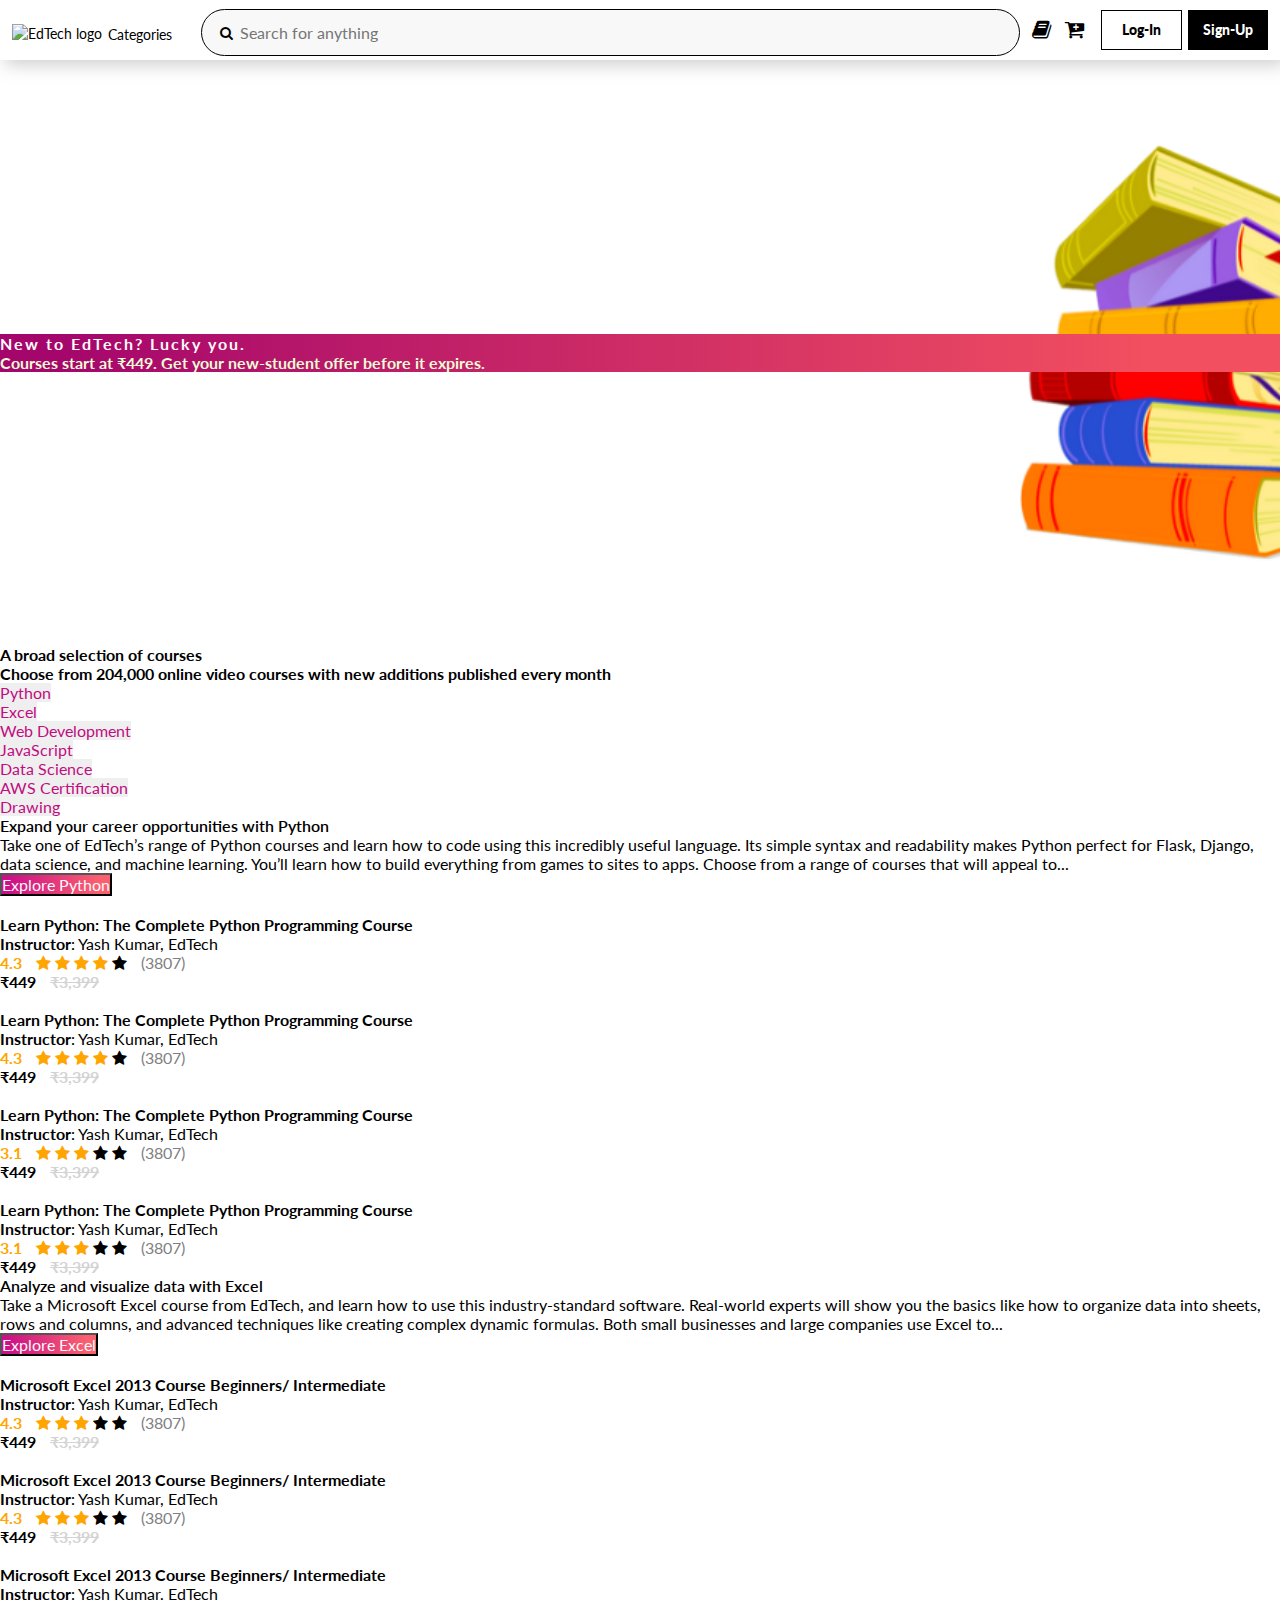
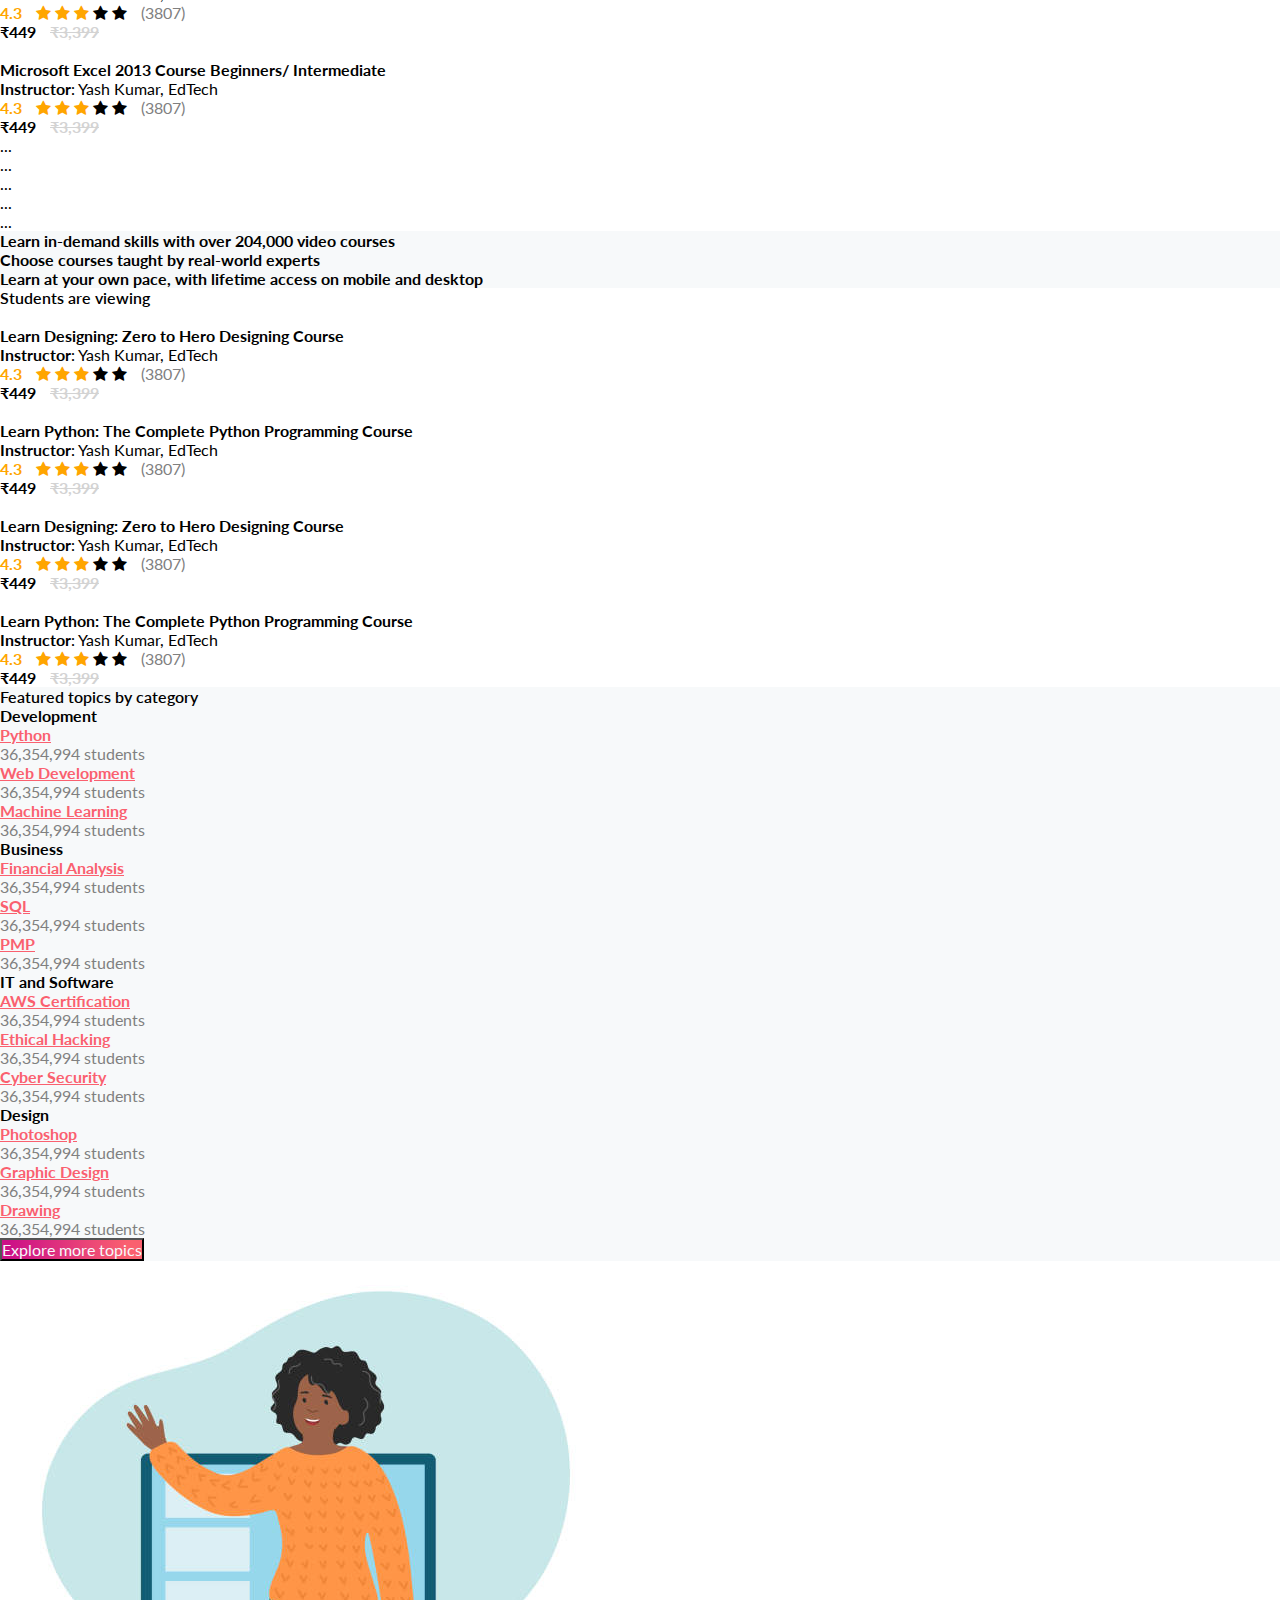
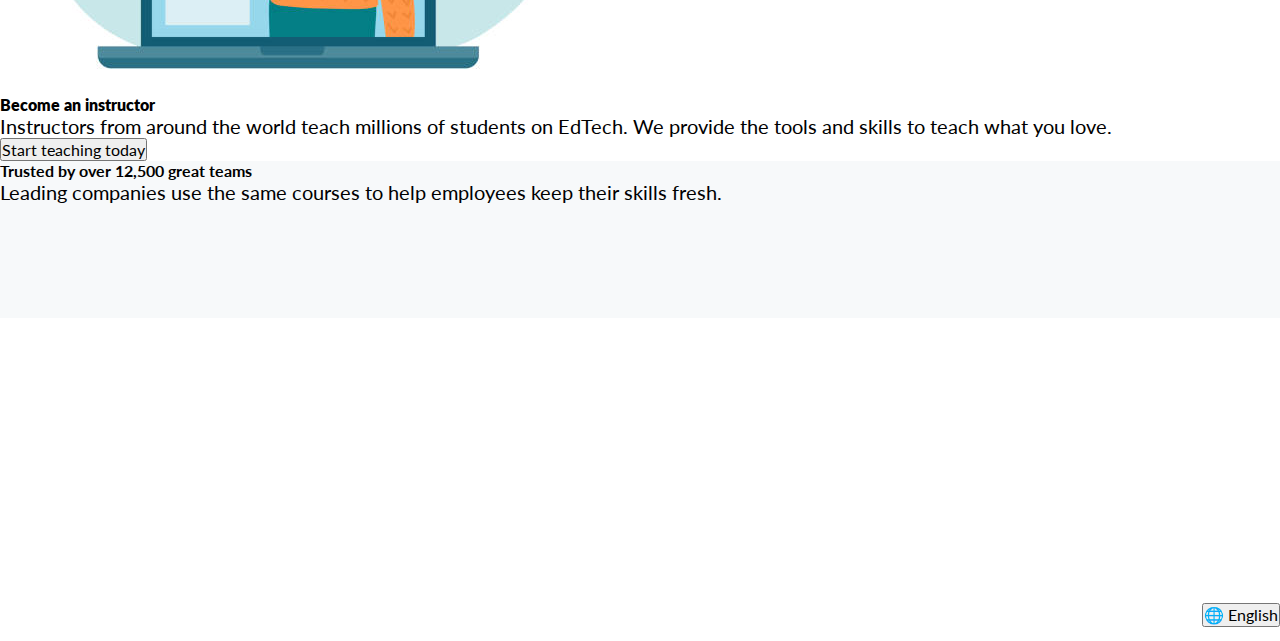
==== commit 87f3c9ad: "v3" ====
--- a/index.html
+++ b/index.html
@@ -29,12 +29,12 @@
         <button class="menu_icon">
             <i class="fa fa-bars"></i>
         </button>
-
+        <a href="index.html">
         <button>
             <img class="logo"
                 src="https://cdna.artstation.com/p/assets/images/images/016/849/046/large/kyle-miller-edtech-logo.jpg?1553705669"
                 alt="EdTech logo" />
-        </button>
+        </button> </a>
 
         <button style="display: flex; padding-top: 10px; margin-right: 20px; " type="button">Categories</button>
 
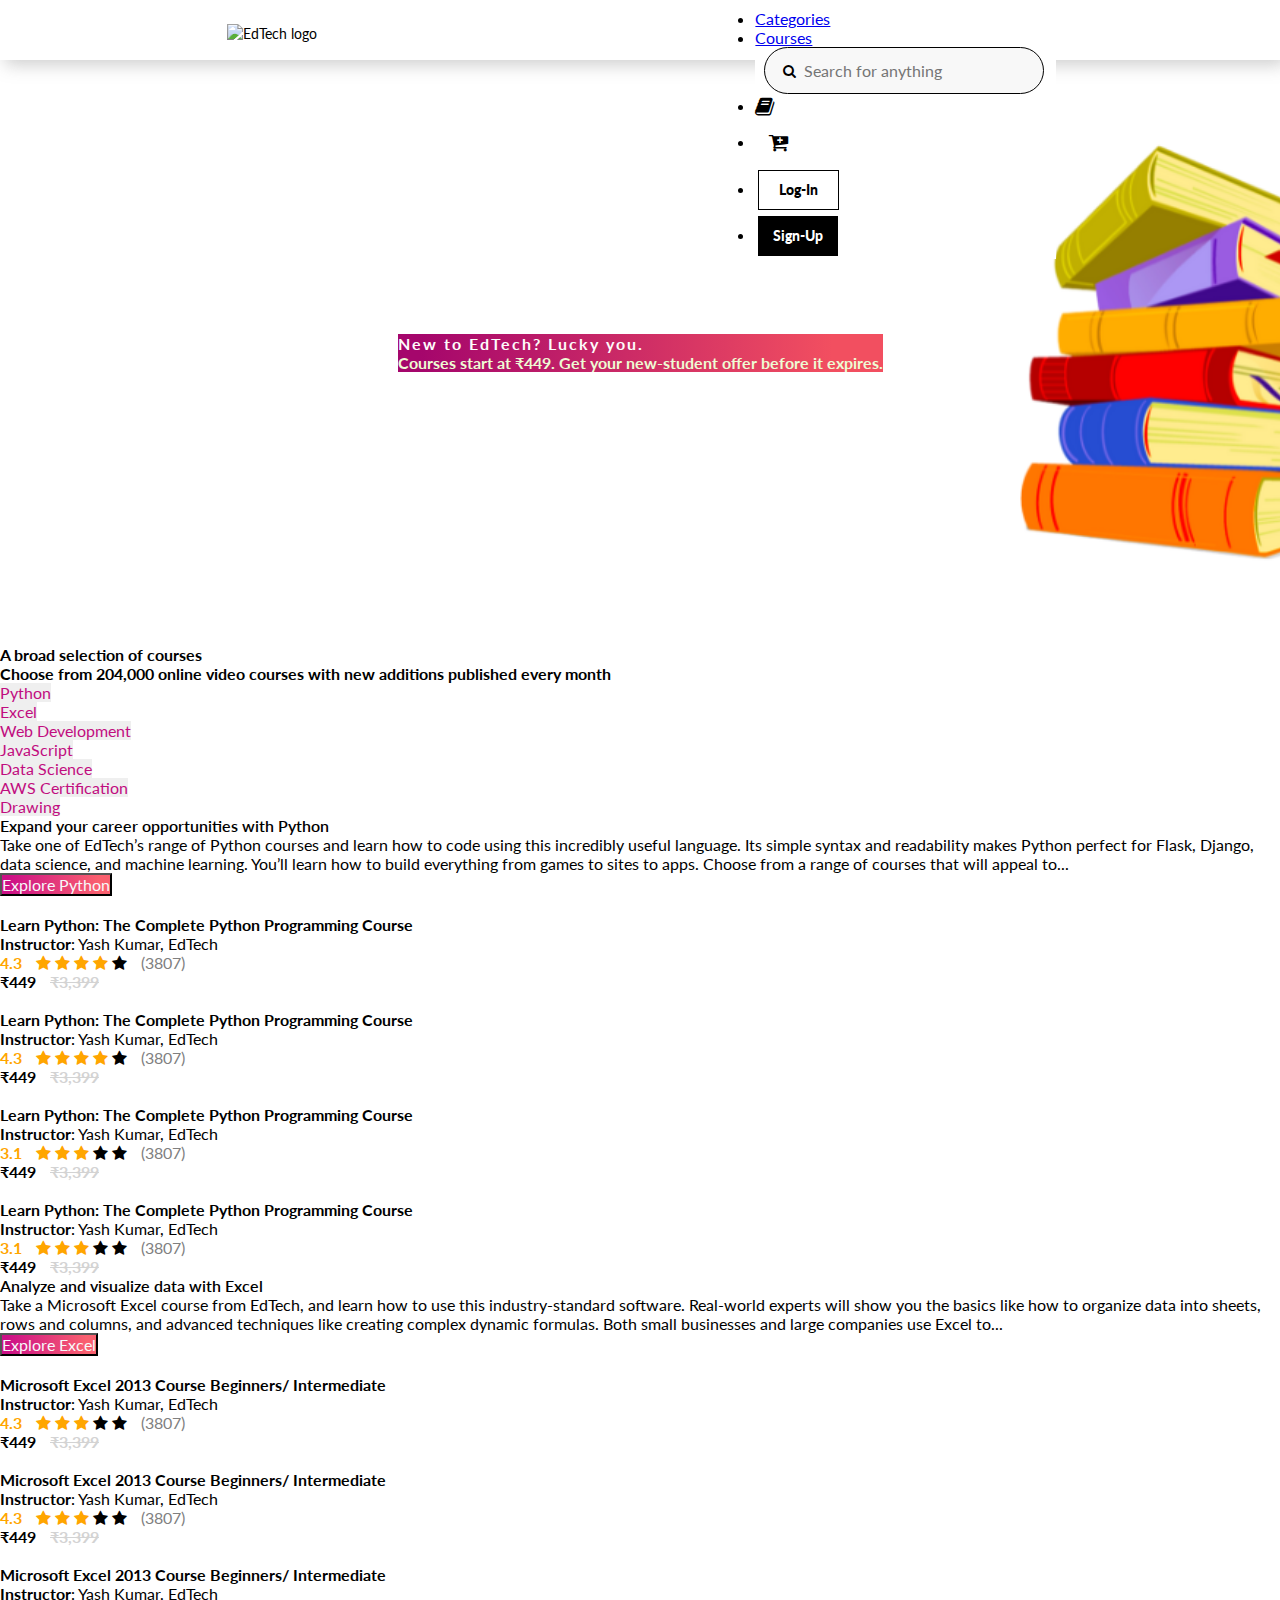
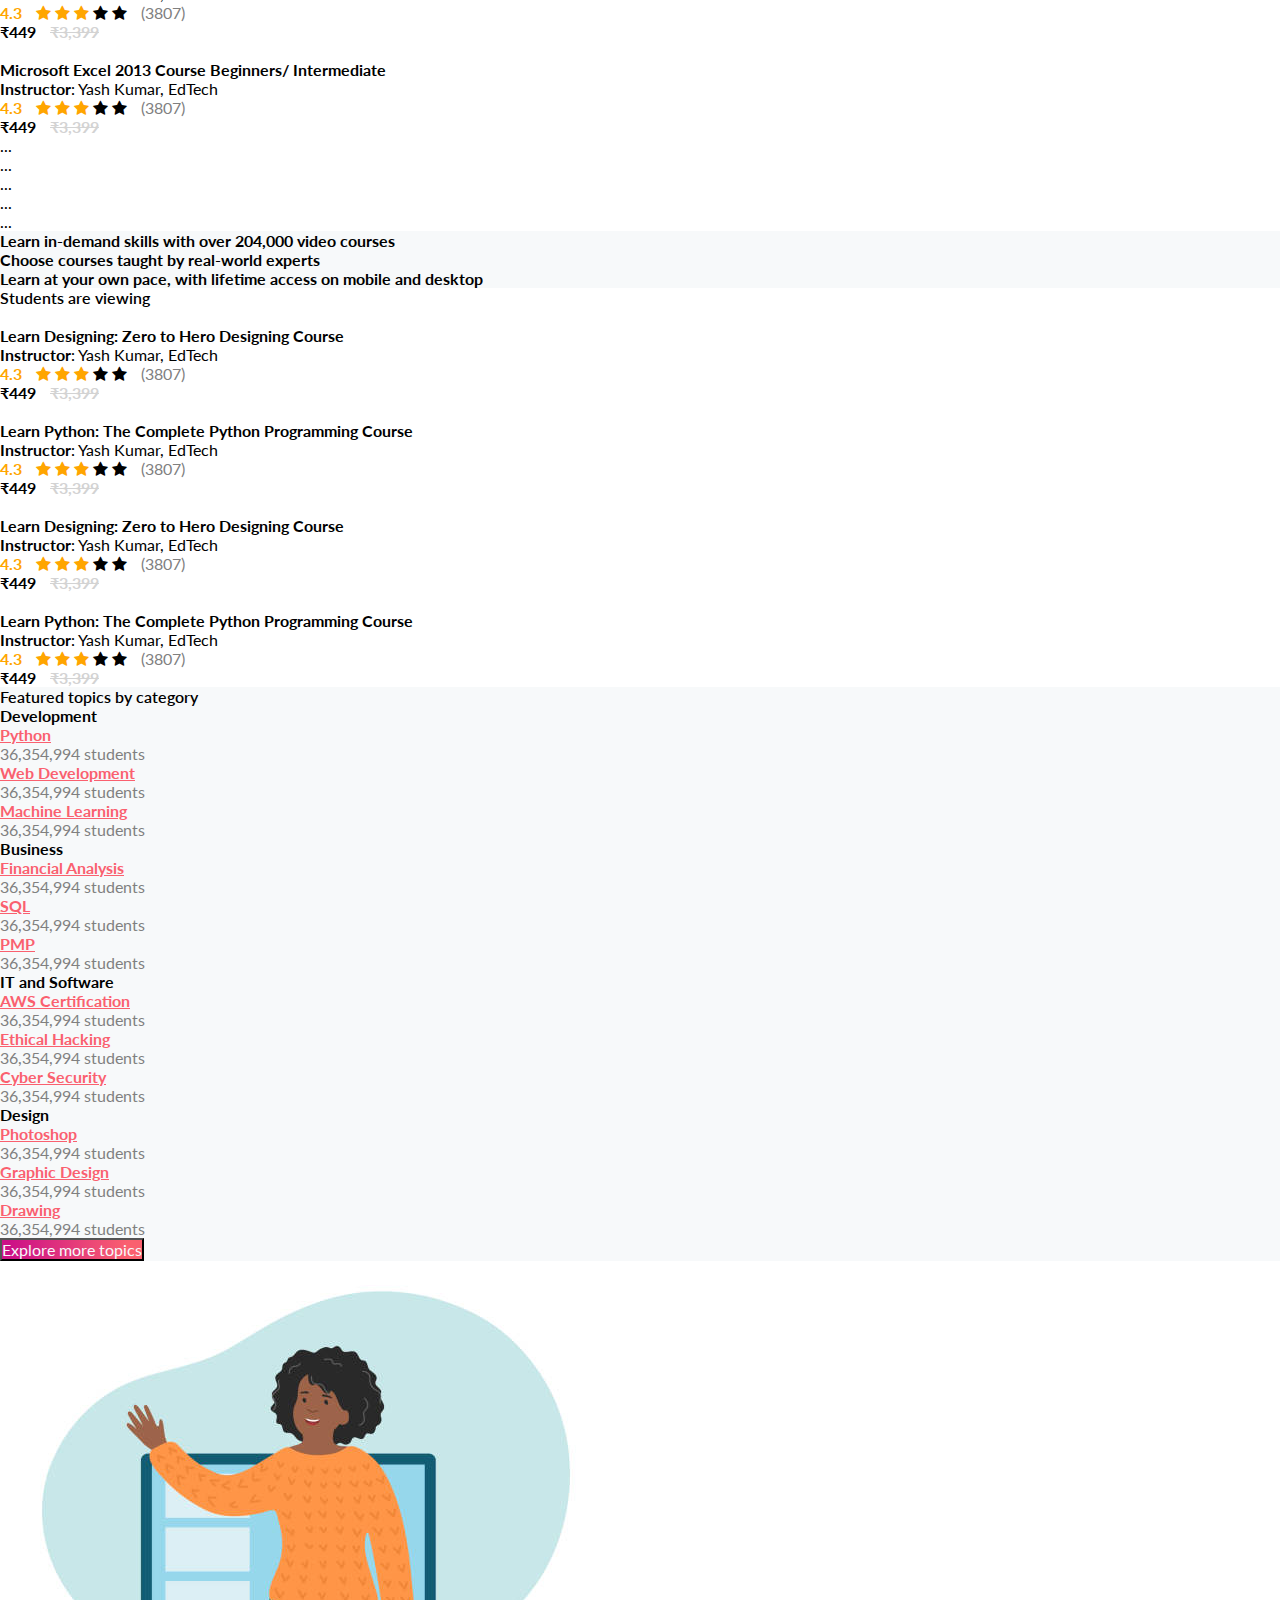
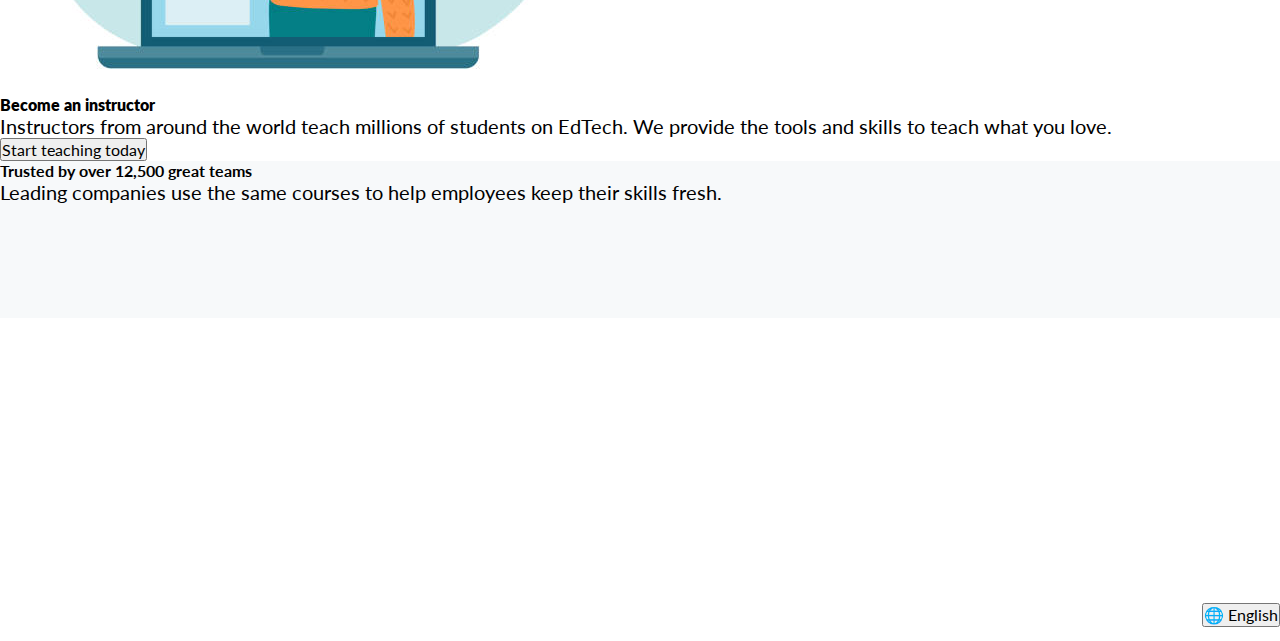
==== commit 60e027b4: "added courses" ====
--- a/index.html
+++ b/index.html
@@ -11,6 +11,7 @@
     <link href="https://cdn.jsdelivr.net/npm/bootstrap@5.2.2/dist/css/bootstrap.min.css" rel="stylesheet"
         integrity="sha384-Zenh87qX5JnK2Jl0vWa8Ck2rdkQ2Bzep5IDxbcnCeuOxjzrPF/et3URy9Bv1WTRi" crossorigin="anonymous">
     <link rel="stylesheet" href="https://cdnjs.cloudflare.com/ajax/libs/font-awesome/4.7.0/css/font-awesome.min.css">
+
     <link rel="stylesheet" href="./css/styles.css">
     <style>
         .checked {
@@ -23,49 +24,75 @@
     </style>
 </head>
 
-<body class="container-fluid">
-
-    <nav>
-        <button class="menu_icon">
-            <i class="fa fa-bars"></i>
-        </button>
+<body class="">
+
+    <nav class="navbar navbar-expand-lg navbar-light bg-light">
         <a href="index.html">
-        <button>
-            <img class="logo"
-                src="https://cdna.artstation.com/p/assets/images/images/016/849/046/large/kyle-miller-edtech-logo.jpg?1553705669"
-                alt="EdTech logo" />
-        </button> </a>
-
-        <button style="display: flex; padding-top: 10px; margin-right: 20px; " type="button">Categories</button>
-
-        <!-- Search  -->
-        <form action="nothing">
-            <button type="submit"><i class="fa fa-search"></i></button>
-            <input type="text" placeholder="Search for anything" />
-        </form>
-        <!-- ----- -->
-
-        <a href="/learning.html" class="">
-            <button class="book" type="button">
-                <i class="fa fa-book" style="transform: scale(150%);"></i>
+            <button>
+                <img class="logo"
+                    src="https://cdna.artstation.com/p/assets/images/images/016/849/046/large/kyle-miller-edtech-logo.jpg?1553705669"
+                    alt="EdTech logo" />
             </button>
         </a>
-        <a href="/cart.html" class="">
-            <button class="cart" type="button">
-                <i class="fa fa-cart-plus" style="transform: scale(150%);"></i>
-            </button>
-        </a>
-        <a href="./login.html"><button class="logIn" type="button">Log-In</button></a>
-        <a href="./signup.html"><button class="signUp" type="button">Sign-Up</button></a>
+
+        <button class="navbar-toggler" type="button" data-bs-toggle="collapse" data-bs-target="#navbarTogglerDemo02"
+            aria-controls="navbarTogglerDemo02" aria-expanded="false" aria-label="Toggle navigation">
+            <span class="navbar-toggler-icon"></span>
+        </button>
+
+        <div class="collapse navbar-collapse  " id="navbarTogglerDemo02">
+            <ul class="navbar-nav ">
+                <li class="nav-item active">
+                    <a class="nav-link" href="#categories">Categories <span class="sr-only">(current)</span></a>
+                </li>
+                <li class="nav-item active">
+                    <a class="nav-link" href="#courses">Courses <span class="sr-only">(current)</span></a>
+                </li>
+            </ul>
+            <form action="nothing">
+                <button type="submit"><i class="fa fa-search"></i></button>
+                <input id="in" type="text" placeholder="Search for anything" />
+            </form>
+
+            <ul class="navbar-nav">
+                <li class="nav-item">
+                    <a href="/learning.html" class="nav-link">
+                        <button class="book" type="button">
+                            <i class="fa fa-book" style="transform: scale(150%);"></i>
+                        </button>
+                    </a>
+                </li>
+                <li class="nav-item">
+                    <a href="/cart.html" class="">
+                        <button class="cart" type="button">
+                            <i class="fa fa-cart-plus" style="transform: scale(150%);"></i>
+                        </button>
+                    </a>
+                </li>
+                <li class="nav-item">
+                    <a href="./login.html"><button class="logIn" type="button">Log-In</button></a>
+                </li>
+                <li class="nav-item">
+                    <a href="./signup.html"><button class="signUp" type="button">Sign-Up</button></a>
+                </li>
+
+            </ul>
+
+
+        </div>
     </nav>
+
 
     <!-- header -->
     <header style="display: grid; align-content: center;">
         <div class="row">
             <div class="col-4 offset-1 ">
-                <div class="card px-4 py-4 shadow" style="background: linear-gradient(270deg, #F24F60 10.36%, #A5066C 95.36%);">
-                    <h1 style="font-weight: 700;letter-spacing: 2px; color: rgb(254, 251, 251);">New to EdTech? Lucky you.</h1>
-                    <h5 style="color: rgb(238, 251, 212);">Courses start at ₹449. Get your new-student offer before it expires.</h5>
+                <div class="card px-4 py-4 shadow"
+                    style="background: linear-gradient(270deg, #F24F60 10.36%, #A5066C 95.36%);">
+                    <h1 style="font-weight: 700;letter-spacing: 2px; color: rgb(254, 251, 251);">New to EdTech? Lucky
+                        you.</h1>
+                    <h5 style="color: rgb(238, 251, 212);">Courses start at ₹449. Get your new-student offer before it
+                        expires.</h5>
                 </div>
             </div>
             <div class="col-6">
@@ -117,28 +144,175 @@
                             aria-selected="false" style="border: 0 !important; color:#c10d7f">Drawing</button>
                     </li>
                 </ul>
-                <div class="tab-content" id="myTabContent">
-                    <div class="tab-pane fade show active" id="home-tab-pane" role="tabpanel" aria-labelledby="home-tab"
-                        tabindex="0">
-                        <div class="card py-4 px-4">
-                            <h3 style="font-weight: 600;">Expand your career opportunities with Python</h3>
-                            <p>Take one of EdTech’s range of Python courses and learn how to code using this incredibly
-                                useful language. Its simple syntax and readability makes Python perfect for Flask,
-                                Django, data science, and machine learning. You’ll learn how to build everything from
-                                games to sites to apps. Choose from a range of courses that will appeal to...</p>
-                            <div class="mb-4">
-                                <button class="btn btn-outline-dark pb-2 rounded-0" style="background: linear-gradient(270deg, #fa606f 10.36%, #cc1087 94.36%); color: #F7F9FA;">Explore Python</button>
+                <section class="pythoncourse" id="courses">
+                    <div class="tab-content" id="myTabContent">
+                        <div class="tab-pane fade show active" id="home-tab-pane" role="tabpanel"
+                            aria-labelledby="home-tab" tabindex="0">
+                            <div class="card  ex py-4 px-4">
+                                <h3 style="font-weight: 600;">Expand your career opportunities with Python</h3>
+                                <p>Take one of EdTech’s range of Python courses and learn how to code using this
+                                    incredibly
+                                    useful language. Its simple syntax and readability makes Python perfect for Flask,
+                                    Django, data science, and machine learning. You’ll learn how to build everything
+                                    from
+                                    games to sites to apps. Choose from a range of courses that will appeal to...</p>
+                                <div class="mb-4">
+                                    <button class="btn btn-outline-dark pb-2 rounded-0"
+                                        style="background: linear-gradient(270deg, #fa606f 10.36%, #cc1087 94.36%); color: #F7F9FA;">Explore
+                                        Python</button>
+                                </div>
+
+                                <div class="row" id="python">
+                                    <div class="col-3">
+                                        <a href="/course.html" class="" style="text-decoration: none; color:black">
+                                            <div class="">
+                                                <img src="https://i.pinimg.com/736x/26/56/7e/26567ea3d31725c30d3c6a5e20f663bc.jpg"
+                                                    alt="" class="img-fluid">
+                                                <h5 class="mt-4" style="font-weight: bold;">Learn Python: The Complete
+                                                    Python
+                                                    Programming Course</h5>
+                                                <p><small>
+                                                        <span style="font-weight: bold;">Instructor</span>:
+                                                        Yash Kumar, EdTech
+                                                    </small><br>
+                                                    <small>
+                                                        <span
+                                                            style="color: orange;font-weight: bold;margin-right: 10px;">4.3</span>
+                                                        <span class="fa fa-star checked"></span>
+                                                        <span class="fa fa-star checked"></span>
+                                                        <span class="fa fa-star checked"></span>
+                                                        <span class="fa fa-star checked"></span>
+                                                        <span class="fa fa-star" style="margin-right: 10px;"></span>
+                                                        <span style="color: gray;">(3807)</span>
+                                                    </small>
+                                                </p>
+                                                <p style="font-weight: bold;"><span
+                                                        style="margin-right: 10px;">₹449</span>
+                                                    <span
+                                                        style="color:lightgray;text-decoration: line-through;">₹3,399</span>
+                                                </p>
+                                            </div>
+                                        </a>
+                                    </div>
+
+                                    <div class="col-3">
+                                        <a href="/course.html" class="" style="text-decoration: none; color:black">
+                                            <div class="">
+                                                <img src="https://i.pinimg.com/736x/26/56/7e/26567ea3d31725c30d3c6a5e20f663bc.jpg"
+                                                    alt="" class="img-fluid">
+                                                <h5 class="mt-4" style="font-weight: bold;">Learn Python: The Complete
+                                                    Python
+                                                    Programming Course</h5>
+                                                <p><small>
+                                                        <span style="font-weight: bold;">Instructor</span>:
+                                                        Yash Kumar, EdTech
+                                                    </small><br>
+                                                    <small>
+                                                        <span
+                                                            style="color: orange;font-weight: bold;margin-right: 10px;">4.3</span>
+                                                        <span class="fa fa-star checked"></span>
+                                                        <span class="fa fa-star checked"></span>
+                                                        <span class="fa fa-star checked"></span>
+                                                        <span class="fa fa-star checked"></span>
+                                                        <span class="fa fa-star" style="margin-right: 10px;"></span>
+                                                        <span style="color: gray;">(3807)</span>
+                                                    </small>
+                                                </p>
+                                                <p style="font-weight: bold;"><span
+                                                        style="margin-right: 10px;">₹449</span>
+                                                    <span
+                                                        style="color:lightgray;text-decoration: line-through;">₹3,399</span>
+                                                </p>
+                                            </div>
+                                        </a>
+                                    </div>
+                                    <div class="col-3">
+                                        <a href="/course.html" class="" style="text-decoration: none; color:black">
+                                            <div class="">
+                                                <img src="https://i.pinimg.com/736x/26/56/7e/26567ea3d31725c30d3c6a5e20f663bc.jpg"
+                                                    alt="" class="img-fluid">
+                                                <h5 class="mt-4" style="font-weight: bold;">Learn Python: The Complete
+                                                    Python
+                                                    Programming Course</h5>
+                                                <p><small>
+                                                        <span style="font-weight: bold;">Instructor</span>:
+                                                        Yash Kumar, EdTech
+                                                    </small><br>
+                                                    <small>
+                                                        <span
+                                                            style="color: orange;font-weight: bold;margin-right: 10px;">3.1</span>
+                                                        <span class="fa fa-star checked"></span>
+                                                        <span class="fa fa-star checked"></span>
+                                                        <span class="fa fa-star checked"></span>
+                                                        <span class="fa fa-star"></span>
+                                                        <span class="fa fa-star" style="margin-right: 10px;"></span>
+                                                        <span style="color: gray;">(3807)</span>
+                                                    </small>
+                                                </p>
+                                                <p style="font-weight: bold;"><span
+                                                        style="margin-right: 10px;">₹449</span>
+                                                    <span
+                                                        style="color:lightgray;text-decoration: line-through;">₹3,399</span>
+                                                </p>
+                                            </div>
+                                        </a>
+                                    </div>
+                                    <div class="col-3">
+                                        <a href="/course.html" class="" style="text-decoration: none; color:black">
+                                            <div class="">
+                                                <img src="https://i.pinimg.com/736x/26/56/7e/26567ea3d31725c30d3c6a5e20f663bc.jpg"
+                                                    alt="" class="img-fluid">
+                                                <h5 class="mt-4" style="font-weight: bold;">Learn Python: The Complete
+                                                    Python
+                                                    Programming Course</h5>
+                                                <p><small>
+                                                        <span style="font-weight: bold;">Instructor</span>:
+                                                        Yash Kumar, EdTech
+                                                    </small><br>
+                                                    <small>
+                                                        <span
+                                                            style="color: orange;font-weight: bold;margin-right: 10px;">3.1</span>
+                                                        <span class="fa fa-star checked"></span>
+                                                        <span class="fa fa-star checked"></span>
+                                                        <span class="fa fa-star checked"></span>
+                                                        <span class="fa fa-star"></span>
+                                                        <span class="fa fa-star" style="margin-right: 10px;"></span>
+                                                        <span style="color: gray;">(3807)</span>
+                                                    </small>
+                                                </p>
+                                                <p style="font-weight: bold;"><span
+                                                        style="margin-right: 10px;">₹449</span>
+                                                    <span
+                                                        style="color:lightgray;text-decoration: line-through;">₹3,399</span>
+                                                </p>
+                                            </div>
+                                        </a>
+                                    </div>
+                                </div>
                             </div>
-
-                            <div class="row">
-                                <div class="col-3">
-                                    <a href="/course.html" class="" style="text-decoration: none; color:black">
+                        </div>
+                        <div class="tab-pane fade" id="profile-tab-pane" role="tabpanel" aria-labelledby="profile-tab"
+                            tabindex="0">
+                            <div class="card py-4 px-4">
+                                <h3 style="font-weight: 600;">Analyze and visualize data with Excel</h3>
+                                <p>Take a Microsoft Excel course from EdTech, and learn how to use this
+                                    industry-standard
+                                    software. Real-world experts will show you the basics like how to organize data into
+                                    sheets, rows and columns, and advanced techniques like creating complex dynamic
+                                    formulas. Both small businesses and large companies use Excel to...</p>
+                                <div class="mb-4">
+                                    <button class="btn btn-outline-dark pb-2 rounded-0"
+                                        style="background: linear-gradient(270deg, #fa606f 10.36%, #cc1087 94.36%); color: #F7F9FA;">Explore
+                                        Excel</button>
+                                </div>
+
+                                <div class="row">
+                                    <div class="col-3">
                                         <div class="">
-                                            <img src="https://i.pinimg.com/736x/26/56/7e/26567ea3d31725c30d3c6a5e20f663bc.jpg"
+                                            <img src="https://asset20.ckassets.com/blog/wp-content/uploads/sites/5/Blog-Images/Excel-Courses-Online/Beg-to-adv.jpg"
                                                 alt="" class="img-fluid">
-                                            <h5 class="mt-4" style="font-weight: bold;">Learn Python: The Complete
-                                                Python
-                                                Programming Course</h5>
+                                            <h5 class="mt-4" style="font-weight: bold;">Microsoft Excel 2013 Course
+                                                Beginners/ Intermediate </h5>
                                             <p><small>
                                                     <span style="font-weight: bold;">Instructor</span>:
                                                     Yash Kumar, EdTech
@@ -146,67 +320,6 @@
                                                 <small>
                                                     <span
                                                         style="color: orange;font-weight: bold;margin-right: 10px;">4.3</span>
-                                                    <span class="fa fa-star checked"></span>
-                                                    <span class="fa fa-star checked"></span>
-                                                    <span class="fa fa-star checked"></span>
-                                                    <span class="fa fa-star checked"></span>
-                                                    <span class="fa fa-star" style="margin-right: 10px;"></span>
-                                                    <span style="color: gray;">(3807)</span>
-                                                </small>
-                                            </p>
-                                            <p style="font-weight: bold;"><span style="margin-right: 10px;">₹449</span>
-                                                <span
-                                                    style="color:lightgray;text-decoration: line-through;">₹3,399</span>
-                                            </p>
-                                        </div>
-                                    </a>
-                                </div>
-
-                                <div class="col-3">
-                                    <a href="/course.html" class="" style="text-decoration: none; color:black">
-                                        <div class="">
-                                            <img src="https://i.pinimg.com/736x/26/56/7e/26567ea3d31725c30d3c6a5e20f663bc.jpg"
-                                                alt="" class="img-fluid">
-                                            <h5 class="mt-4" style="font-weight: bold;">Learn Python: The Complete
-                                                Python
-                                                Programming Course</h5>
-                                            <p><small>
-                                                    <span style="font-weight: bold;">Instructor</span>:
-                                                    Yash Kumar, EdTech
-                                                </small><br>
-                                                <small>
-                                                    <span
-                                                        style="color: orange;font-weight: bold;margin-right: 10px;">4.3</span>
-                                                    <span class="fa fa-star checked"></span>
-                                                    <span class="fa fa-star checked"></span>
-                                                    <span class="fa fa-star checked"></span>
-                                                    <span class="fa fa-star checked"></span>
-                                                    <span class="fa fa-star" style="margin-right: 10px;"></span>
-                                                    <span style="color: gray;">(3807)</span>
-                                                </small>
-                                            </p>
-                                            <p style="font-weight: bold;"><span style="margin-right: 10px;">₹449</span>
-                                                <span
-                                                    style="color:lightgray;text-decoration: line-through;">₹3,399</span>
-                                            </p>
-                                        </div>
-                                    </a>
-                                </div>
-                                <div class="col-3">
-                                    <a href="/course.html" class="" style="text-decoration: none; color:black">
-                                        <div class="">
-                                            <img src="https://i.pinimg.com/736x/26/56/7e/26567ea3d31725c30d3c6a5e20f663bc.jpg"
-                                                alt="" class="img-fluid">
-                                            <h5 class="mt-4" style="font-weight: bold;">Learn Python: The Complete
-                                                Python
-                                                Programming Course</h5>
-                                            <p><small>
-                                                    <span style="font-weight: bold;">Instructor</span>:
-                                                    Yash Kumar, EdTech
-                                                </small><br>
-                                                <small>
-                                                    <span
-                                                        style="color: orange;font-weight: bold;margin-right: 10px;">3.1</span>
                                                     <span class="fa fa-star checked"></span>
                                                     <span class="fa fa-star checked"></span>
                                                     <span class="fa fa-star checked"></span>
@@ -220,23 +333,20 @@
                                                     style="color:lightgray;text-decoration: line-through;">₹3,399</span>
                                             </p>
                                         </div>
-                                    </a>
-                                </div>
-                                <div class="col-3">
-                                    <a href="/course.html" class="" style="text-decoration: none; color:black">
+                                    </div>
+                                    <div class="col-3">
                                         <div class="">
-                                            <img src="https://i.pinimg.com/736x/26/56/7e/26567ea3d31725c30d3c6a5e20f663bc.jpg"
+                                            <img src="https://asset20.ckassets.com/blog/wp-content/uploads/sites/5/Blog-Images/Excel-Courses-Online/Beg-to-adv.jpg"
                                                 alt="" class="img-fluid">
-                                            <h5 class="mt-4" style="font-weight: bold;">Learn Python: The Complete
-                                                Python
-                                                Programming Course</h5>
+                                            <h5 class="mt-4" style="font-weight: bold;">Microsoft Excel 2013 Course
+                                                Beginners/ Intermediate </h5>
                                             <p><small>
                                                     <span style="font-weight: bold;">Instructor</span>:
                                                     Yash Kumar, EdTech
                                                 </small><br>
                                                 <small>
                                                     <span
-                                                        style="color: orange;font-weight: bold;margin-right: 10px;">3.1</span>
+                                                        style="color: orange;font-weight: bold;margin-right: 10px;">4.3</span>
                                                     <span class="fa fa-star checked"></span>
                                                     <span class="fa fa-star checked"></span>
                                                     <span class="fa fa-star checked"></span>
@@ -250,142 +360,78 @@
                                                     style="color:lightgray;text-decoration: line-through;">₹3,399</span>
                                             </p>
                                         </div>
-                                    </a>
-                                </div>
-                            </div>
-                        </div>
-                    </div>
-                    <div class="tab-pane fade" id="profile-tab-pane" role="tabpanel" aria-labelledby="profile-tab"
-                        tabindex="0">
-                        <div class="card py-4 px-4">
-                            <h3 style="font-weight: 600;">Analyze and visualize data with Excel</h3>
-                            <p>Take a Microsoft Excel course from EdTech, and learn how to use this industry-standard
-                                software. Real-world experts will show you the basics like how to organize data into
-                                sheets, rows and columns, and advanced techniques like creating complex dynamic
-                                formulas. Both small businesses and large companies use Excel to...</p>
-                            <div class="mb-4">
-                                <button class="btn btn-outline-dark pb-2 rounded-0" style="background: linear-gradient(270deg, #fa606f 10.36%, #cc1087 94.36%); color: #F7F9FA;">Explore Excel</button>
-                            </div>
-
-                            <div class="row">
-                                <div class="col-3">
-                                    <div class="">
-                                        <img src="https://asset20.ckassets.com/blog/wp-content/uploads/sites/5/Blog-Images/Excel-Courses-Online/Beg-to-adv.jpg"
-                                            alt="" class="img-fluid">
-                                        <h5 class="mt-4" style="font-weight: bold;">Microsoft Excel 2013 Course
-                                            Beginners/ Intermediate </h5>
-                                        <p><small>
-                                                <span style="font-weight: bold;">Instructor</span>:
-                                                Yash Kumar, EdTech
-                                            </small><br>
-                                            <small>
+                                    </div>
+                                    <div class="col-3">
+                                        <div class="">
+                                            <img src="https://asset20.ckassets.com/blog/wp-content/uploads/sites/5/Blog-Images/Excel-Courses-Online/Beg-to-adv.jpg"
+                                                alt="" class="img-fluid">
+                                            <h5 class="mt-4" style="font-weight: bold;">Microsoft Excel 2013 Course
+                                                Beginners/ Intermediate </h5>
+                                            <p><small>
+                                                    <span style="font-weight: bold;">Instructor</span>:
+                                                    Yash Kumar, EdTech
+                                                </small><br>
+                                                <small>
+                                                    <span
+                                                        style="color: orange;font-weight: bold;margin-right: 10px;">4.3</span>
+                                                    <span class="fa fa-star checked"></span>
+                                                    <span class="fa fa-star checked"></span>
+                                                    <span class="fa fa-star checked"></span>
+                                                    <span class="fa fa-star"></span>
+                                                    <span class="fa fa-star" style="margin-right: 10px;"></span>
+                                                    <span style="color: gray;">(3807)</span>
+                                                </small>
+                                            </p>
+                                            <p style="font-weight: bold;"><span style="margin-right: 10px;">₹449</span>
                                                 <span
-                                                    style="color: orange;font-weight: bold;margin-right: 10px;">4.3</span>
-                                                <span class="fa fa-star checked"></span>
-                                                <span class="fa fa-star checked"></span>
-                                                <span class="fa fa-star checked"></span>
-                                                <span class="fa fa-star"></span>
-                                                <span class="fa fa-star" style="margin-right: 10px;"></span>
-                                                <span style="color: gray;">(3807)</span>
-                                            </small>
-                                        </p>
-                                        <p style="font-weight: bold;"><span style="margin-right: 10px;">₹449</span>
-                                            <span style="color:lightgray;text-decoration: line-through;">₹3,399</span>
-                                        </p>
+                                                    style="color:lightgray;text-decoration: line-through;">₹3,399</span>
+                                            </p>
+                                        </div>
                                     </div>
-                                </div>
-                                <div class="col-3">
-                                    <div class="">
-                                        <img src="https://asset20.ckassets.com/blog/wp-content/uploads/sites/5/Blog-Images/Excel-Courses-Online/Beg-to-adv.jpg"
-                                            alt="" class="img-fluid">
-                                        <h5 class="mt-4" style="font-weight: bold;">Microsoft Excel 2013 Course
-                                            Beginners/ Intermediate </h5>
-                                        <p><small>
-                                                <span style="font-weight: bold;">Instructor</span>:
-                                                Yash Kumar, EdTech
-                                            </small><br>
-                                            <small>
+                                    <div class="col-3">
+                                        <div class="">
+                                            <img src="https://asset20.ckassets.com/blog/wp-content/uploads/sites/5/Blog-Images/Excel-Courses-Online/Beg-to-adv.jpg"
+                                                alt="" class="img-fluid">
+                                            <h5 class="mt-4" style="font-weight: bold;">Microsoft Excel 2013 Course
+                                                Beginners/ Intermediate </h5>
+                                            <p><small>
+                                                    <span style="font-weight: bold;">Instructor</span>:
+                                                    Yash Kumar, EdTech
+                                                </small><br>
+                                                <small>
+                                                    <span
+                                                        style="color: orange;font-weight: bold;margin-right: 10px;">4.3</span>
+                                                    <span class="fa fa-star checked"></span>
+                                                    <span class="fa fa-star checked"></span>
+                                                    <span class="fa fa-star checked"></span>
+                                                    <span class="fa fa-star"></span>
+                                                    <span class="fa fa-star" style="margin-right: 10px;"></span>
+                                                    <span style="color: gray;">(3807)</span>
+                                                </small>
+                                            </p>
+                                            <p style="font-weight: bold;"><span style="margin-right: 10px;">₹449</span>
                                                 <span
-                                                    style="color: orange;font-weight: bold;margin-right: 10px;">4.3</span>
-                                                <span class="fa fa-star checked"></span>
-                                                <span class="fa fa-star checked"></span>
-                                                <span class="fa fa-star checked"></span>
-                                                <span class="fa fa-star"></span>
-                                                <span class="fa fa-star" style="margin-right: 10px;"></span>
-                                                <span style="color: gray;">(3807)</span>
-                                            </small>
-                                        </p>
-                                        <p style="font-weight: bold;"><span style="margin-right: 10px;">₹449</span>
-                                            <span style="color:lightgray;text-decoration: line-through;">₹3,399</span>
-                                        </p>
-                                    </div>
-                                </div>
-                                <div class="col-3">
-                                    <div class="">
-                                        <img src="https://asset20.ckassets.com/blog/wp-content/uploads/sites/5/Blog-Images/Excel-Courses-Online/Beg-to-adv.jpg"
-                                            alt="" class="img-fluid">
-                                        <h5 class="mt-4" style="font-weight: bold;">Microsoft Excel 2013 Course
-                                            Beginners/ Intermediate </h5>
-                                        <p><small>
-                                                <span style="font-weight: bold;">Instructor</span>:
-                                                Yash Kumar, EdTech
-                                            </small><br>
-                                            <small>
-                                                <span
-                                                    style="color: orange;font-weight: bold;margin-right: 10px;">4.3</span>
-                                                <span class="fa fa-star checked"></span>
-                                                <span class="fa fa-star checked"></span>
-                                                <span class="fa fa-star checked"></span>
-                                                <span class="fa fa-star"></span>
-                                                <span class="fa fa-star" style="margin-right: 10px;"></span>
-                                                <span style="color: gray;">(3807)</span>
-                                            </small>
-                                        </p>
-                                        <p style="font-weight: bold;"><span style="margin-right: 10px;">₹449</span>
-                                            <span style="color:lightgray;text-decoration: line-through;">₹3,399</span>
-                                        </p>
-                                    </div>
-                                </div>
-                                <div class="col-3">
-                                    <div class="">
-                                        <img src="https://asset20.ckassets.com/blog/wp-content/uploads/sites/5/Blog-Images/Excel-Courses-Online/Beg-to-adv.jpg"
-                                            alt="" class="img-fluid">
-                                        <h5 class="mt-4" style="font-weight: bold;">Microsoft Excel 2013 Course
-                                            Beginners/ Intermediate </h5>
-                                        <p><small>
-                                                <span style="font-weight: bold;">Instructor</span>:
-                                                Yash Kumar, EdTech
-                                            </small><br>
-                                            <small>
-                                                <span
-                                                    style="color: orange;font-weight: bold;margin-right: 10px;">4.3</span>
-                                                <span class="fa fa-star checked"></span>
-                                                <span class="fa fa-star checked"></span>
-                                                <span class="fa fa-star checked"></span>
-                                                <span class="fa fa-star"></span>
-                                                <span class="fa fa-star" style="margin-right: 10px;"></span>
-                                                <span style="color: gray;">(3807)</span>
-                                            </small>
-                                        </p>
-                                        <p style="font-weight: bold;"><span style="margin-right: 10px;">₹449</span>
-                                            <span style="color:lightgray;text-decoration: line-through;">₹3,399</span>
-                                        </p>
+                                                    style="color:lightgray;text-decoration: line-through;">₹3,399</span>
+                                            </p>
+                                        </div>
                                     </div>
                                 </div>
                             </div>
                         </div>
-                    </div>
-                    <div class="tab-pane fade" id="contact-tab-pane" role="tabpanel" aria-labelledby="contact-tab"
-                        tabindex="0">...</div>
-                    <div class="tab-pane fade" id="javascript-tab-pane" role="tabpanel" aria-labelledby="javascript-tab"
-                        tabindex="0">...</div>
-                    <div class="tab-pane fade" id="ds-tab-pane" role="tabpanel" aria-labelledby="ds-tab" tabindex="0">
-                        ...</div>
-                    <div class="tab-pane fade" id="aws-tab-pane" role="tabpanel" aria-labelledby="aws-tab" tabindex="0">
-                        ...</div>
-                    <div class="tab-pane fade" id="drawing-tab-pane" role="tabpanel" aria-labelledby="drawing-tab"
-                        tabindex="0">...</div>
-                </div>
+                        <div class="tab-pane fade" id="contact-tab-pane" role="tabpanel" aria-labelledby="contact-tab"
+                            tabindex="0">...</div>
+                        <div class="tab-pane fade" id="javascript-tab-pane" role="tabpanel"
+                            aria-labelledby="javascript-tab" tabindex="0">...</div>
+                        <div class="tab-pane fade" id="ds-tab-pane" role="tabpanel" aria-labelledby="ds-tab"
+                            tabindex="0">
+                            ...</div>
+                        <div class="tab-pane fade" id="aws-tab-pane" role="tabpanel" aria-labelledby="aws-tab"
+                            tabindex="0">
+                            ...</div>
+                        <div class="tab-pane fade" id="drawing-tab-pane" role="tabpanel" aria-labelledby="drawing-tab"
+                            tabindex="0">...</div>
+                    </div>
+                </section>
             </div>
         </section>
 
@@ -536,7 +582,7 @@
             </div>
         </section>
 
-        <section class="my-5 py-5 mx-0 px-0" style="background-color: #F7F9FA;">
+        <section class="my-5 py-5 mx-0 px-0" style="background-color: #F7F9FA;" id="categories">
             <div class="mx-5">
                 <h3 style="font-weight: 600;" class="mb-5">Featured topics by category</h3>
                 <div class="row">
@@ -603,7 +649,9 @@
                     </div>
                 </div>
                 <div class="mb-4 mt-3">
-                    <button class="btn btn-outline-dark pb-2 rounded-0" style="background: linear-gradient(270deg, #fa606f 10.36%, #cc1087 94.36%); color: #F7F9FA;">Explore more topics</button>
+                    <button class="btn btn-outline-dark pb-2 rounded-0"
+                        style="background: linear-gradient(270deg, #fa606f 10.36%, #cc1087 94.36%); color: #F7F9FA;">Explore
+                        more topics</button>
                 </div>
             </div>
         </section>
--- a/css/styles.css
+++ b/css/styles.css
@@ -1,11 +1,28 @@
 @import url('https://fonts.googleapis.com/css2?family=Lato&display=swap');
 
+
 * {
-    margin: 0;
+    margin: auto;
     padding: 0;
     box-sizing: border-box;
     font-size: 100%;
     font-family: 'Lato', sans-serif;
+}
+
+#navbarTogglerDemo02 {
+    background-color: white;
+}
+
+.navbar-nav .nav-link>.fa {
+    position: relative;
+    left: 0%;
+    width: 36px;
+    font-size: 24px;
+}
+
+.navbar-nav .nav-link>.fa {
+    top: 3px;
+    line-height: 12px;
 }
 
 header {
@@ -108,4 +125,25 @@
     height: 40px;
     width: max-content;
     padding: 0px 20px 0px 20px;
+}
+
+@media only screen and (max-width: 600px) {
+
+
+    .card {
+        width: 200px;
+    }
+
+    #python {
+        flex-direction: column;
+    }
+
+    .col-3 {
+        flex: 0 0 auto;
+        width: 90%;
+    }
+
+    .ex {
+        width: 90%;
+    }
 }